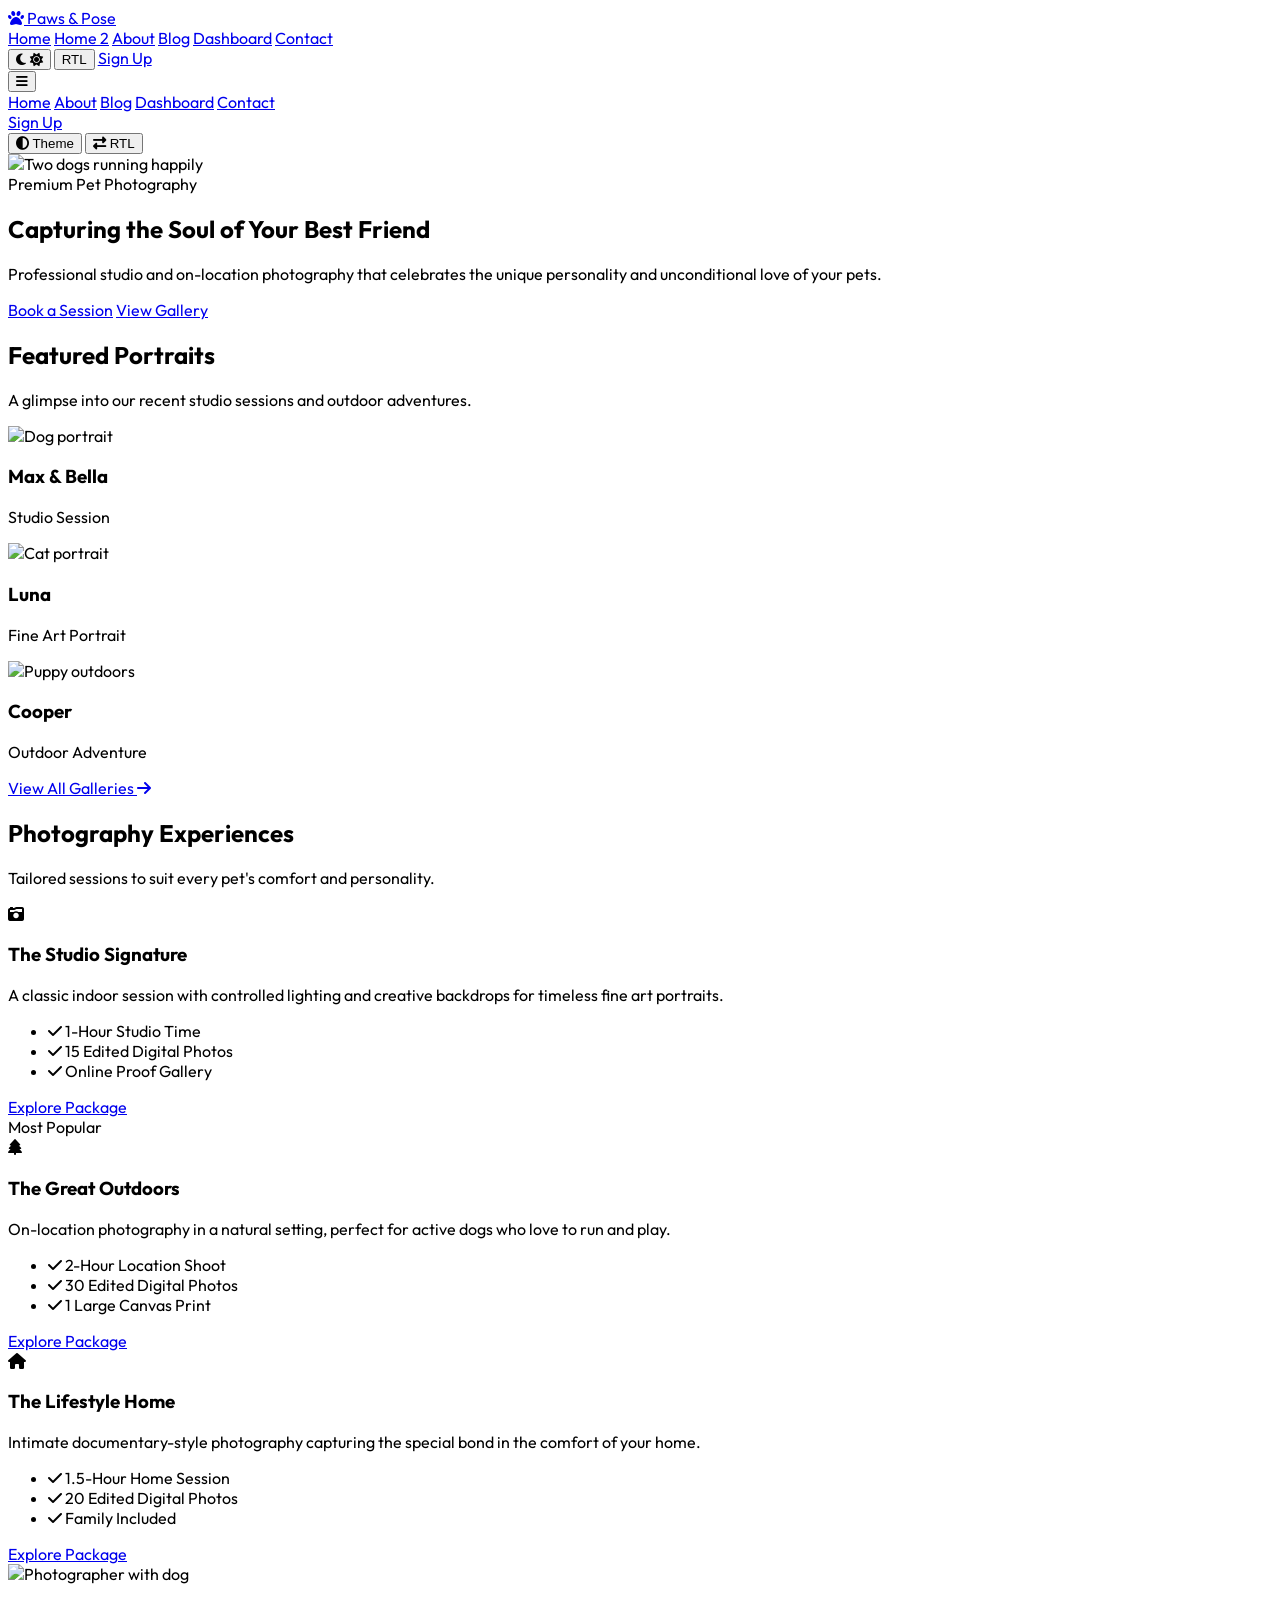
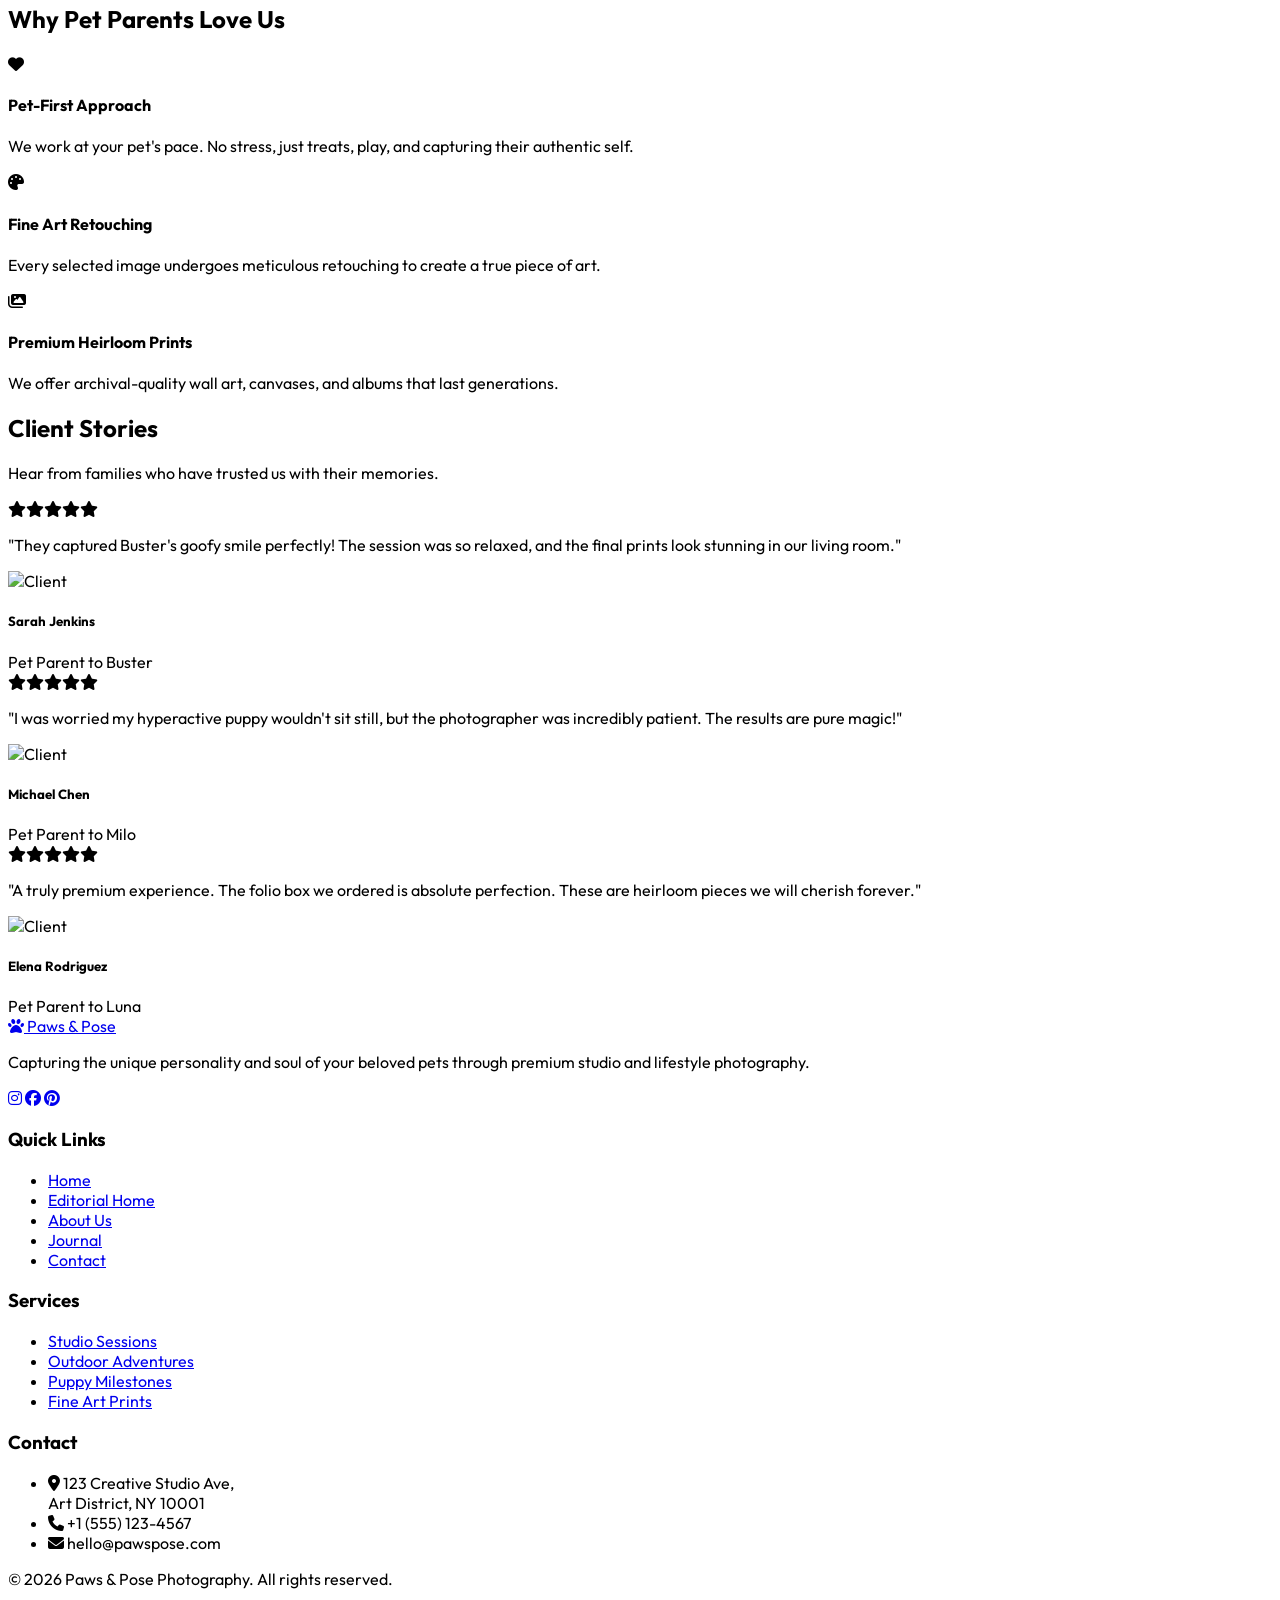
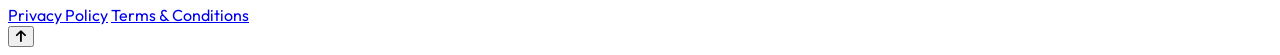
==== index.html @ 94a20cb4 "index" ====
<!DOCTYPE html>
<html lang="en">
<head>
    
    <meta charset="UTF-8">
    <meta name="viewport" content="width=device-width, initial-scale=1.0">
    <script src="https://cdn.tailwindcss.com"></script>
    <script>
        tailwind.config = {
            darkMode: 'class',
            theme: {
                extend: {
                    colors: {
                        studio: {
                            50: '#faf6f3',
                            100: '#f4ede6',
                            200: '#ebd9cd',
                            300: '#dfbcab',
                            400: '#cf9881',
                            500: '#c27b60',
                            600: '#b5644a',
                            700: '#98503b',
                            800: '#7f4433',
                            900: '#67392c',
                            950: '#361b14',
                        }
                    }
                }
            }
        }
    </script>
    <link rel="stylesheet" href="styles.css">
    <link rel="stylesheet" href="https://cdnjs.cloudflare.com/ajax/libs/font-awesome/6.4.0/css/all.min.css">

    <title>Home - Paws & Pose | Pet Photography Studio</title>
    <link rel="icon" type="image/svg+xml" href="favicon.svg">
</head>
<body class="bg-white dark:bg-neutral-900 text-gray-900 dark:text-gray-100 transition-colors pt-20">
    
    <header class="fixed w-full top-0 z-50 bg-white/90 dark:bg-neutral-900/90 backdrop-blur-md border-b border-gray-100 dark:border-neutral-800 transition-colors">
        <div class="max-w-7xl mx-auto px-4 sm:px-6 lg:px-8">
            <div class="flex justify-between h-20 items-center">
                <div class="flex-shrink-0 flex items-center">
                    <a href="index.html" class="flex items-center text-2xl font-bold text-studio-900 dark:text-studio-200">
                        <i class="fas fa-paw text-studio-500 mr-2 text-2xl"></i>
                        Paws & <span class="text-studio-500 ml-1">Pose</span>
                    </a>
                </div>
                <nav class="hidden md:flex space-x-8">
                    <a href="index.html" class="text-gray-600 dark:text-gray-300 hover:text-studio-500 dark:hover:text-studio-400 font-medium transition-colors">Home</a>
                    <a href="home-2.html" class="text-gray-600 dark:text-gray-300 hover:text-studio-500 dark:hover:text-studio-400 font-medium transition-colors">Home 2</a>
                    <a href="about.html" class="text-gray-600 dark:text-gray-300 hover:text-studio-500 dark:hover:text-studio-400 font-medium">About</a>
                    <a href="blog.html" class="text-gray-600 dark:text-gray-300 hover:text-studio-500 dark:hover:text-studio-400 font-medium">Blog</a>
                                        <a href="dashboard.html" class="text-gray-600 dark:text-gray-300 hover:text-studio-500 dark:hover:text-studio-400 font-medium">Dashboard</a>
                    <a href="contact.html" class="text-gray-600 dark:text-gray-300 hover:text-studio-500 dark:hover:text-studio-400 font-medium">Contact</a>
                </nav>
                <div class="hidden md:flex items-center space-x-4">
                    <button class="theme-toggle w-10 h-10 flex items-center justify-center text-gray-500 dark:text-gray-400 hover:text-studio-500 bg-white dark:bg-neutral-900 border border-gray-200 dark:border-neutral-700 shadow-sm hover:border-studio-300 dark:hover:border-studio-700 rounded-full transition-all focus:outline-none">
                        <i class="fas fa-moon text-lg dark:hidden"></i>
                        <i class="fas fa-sun text-lg hidden dark:block"></i>
                    </button>
                    <button class="rtl-toggle w-10 h-10 flex items-center justify-center text-gray-500 dark:text-gray-400 hover:text-studio-500 bg-white dark:bg-neutral-900 border border-gray-200 dark:border-neutral-700 shadow-sm hover:border-studio-300 dark:hover:border-studio-700 rounded-full font-bold text-xs transition-all focus:outline-none">RTL</button>
                    <a href="signup.html" class="bg-studio-600 hover:bg-studio-700 text-white px-5 py-2.5 rounded-full font-medium transition-colors">Sign Up</a>
                </div>
                <div class="md:hidden flex items-center">
                    <button id="mobile-menu-btn" class="text-gray-600 dark:text-gray-300 hover:text-studio-500 focus:outline-none">
                        <i class="fas fa-bars text-2xl"></i>
                    </button>
                </div>
            </div>
        </div>
        <!-- Mobile Menu -->
        <div id="mobile-menu" class="hidden md:hidden bg-white dark:bg-neutral-900 border-b border-gray-100 dark:border-neutral-800">
            <div class="px-4 pt-2 pb-6 space-y-1">
                <a href="index.html" class="block px-3 py-2 text-base font-medium text-gray-700 dark:text-gray-200 hover:bg-studio-50 hover:text-studio-600 dark:hover:bg-neutral-800 rounded-md">Home</a>
                
                    
                <a href="about.html" class="block px-3 py-2 text-base font-medium text-gray-700 dark:text-gray-200 hover:bg-studio-50 hover:text-studio-600 dark:hover:bg-neutral-800 rounded-md">About</a>
                <a href="blog.html" class="block px-3 py-2 text-base font-medium text-gray-700 dark:text-gray-200 hover:bg-studio-50 hover:text-studio-600 dark:hover:bg-neutral-800 rounded-md">Blog</a>
                                <a href="dashboard.html" class="block px-3 py-2 text-base font-medium text-gray-700 dark:text-gray-200 hover:bg-studio-50 hover:text-studio-600 dark:hover:bg-neutral-800 rounded-md">Dashboard</a>
                <a href="contact.html" class="block px-3 py-2 text-base font-medium text-gray-700 dark:text-gray-200 hover:bg-studio-50 hover:text-studio-600 dark:hover:bg-neutral-800 rounded-md">Contact</a>
                <div class="border-t border-gray-100 dark:border-neutral-800 pt-4 pb-2">
                    <a href="signup.html" class="block px-3 py-2 text-base font-medium text-studio-600 dark:text-studio-400 hover:bg-studio-50 rounded-md">Sign Up</a>
                </div>
                <div class="flex space-x-4 px-3 py-2">
                    <button class="theme-toggle w-10 h-10 flex items-center justify-center text-gray-500 dark:text-gray-400 hover:text-studio-500 bg-white dark:bg-neutral-900 border border-gray-200 dark:border-neutral-700 shadow-sm hover:border-studio-300 dark:hover:border-studio-700 rounded-full transition-all focus:outline-none"><i class="fas fa-adjust"></i> Theme</button>
                    <button class="rtl-toggle w-10 h-10 flex items-center justify-center text-gray-500 dark:text-gray-400 hover:text-studio-500 bg-white dark:bg-neutral-900 border border-gray-200 dark:border-neutral-700 shadow-sm hover:border-studio-300 dark:hover:border-studio-700 rounded-full font-bold text-xs transition-all focus:outline-none"><i class="fas fa-exchange-alt"></i> RTL</button>
                </div>
            </div>
        </div>
    </header>

    
    <main>
        <!-- Hero Section -->
        <section class="relative min-h-[90vh] flex items-center justify-center bg-studio-50 dark:bg-neutral-800 overflow-hidden">
            <div class="absolute inset-0">
                <img src="https://images.unsplash.com/photo-1548199973-03cce0bbc87b?ixlib=rb-4.0.3&auto=format&fit=crop&w=2000&q=80" alt="Two dogs running happily" class="w-full h-full object-cover opacity-90 dark:opacity-50">
                <div class="absolute inset-0 bg-gradient-to-r from-white/90 dark:from-neutral-900/90 to-transparent"></div>
            </div>
            <div class="relative z-10 max-w-7xl mx-auto px-4 sm:px-6 lg:px-8 w-full">
                <div class="max-w-2xl">
                    <span class="text-studio-600 dark:text-studio-400 font-semibold tracking-wider uppercase text-sm mb-4 block">Premium Pet Photography</span>
                    <h1 class="text-5xl md:text-7xl font-bold mb-6 text-neutral-900 dark:text-white leading-tight">Capturing the <span class="text-studio-600 dark:text-studio-400">Soul</span> of Your Best Friend</h1>
                    <p class="text-lg md:text-xl text-neutral-700 dark:text-gray-300 mb-10 leading-relaxed">Professional studio and on-location photography that celebrates the unique personality and unconditional love of your pets.</p>
                    <div class="flex flex-col sm:flex-row space-y-4 sm:space-y-0 sm:space-x-4">
                        <a href="dashboard.html" class="bg-studio-600 hover:bg-studio-700 text-white px-8 py-4 rounded-full font-semibold text-center transition-all shadow-lg shadow-studio-500/30">Book a Session</a>
                        <a href="#gallery" class="bg-white dark:bg-neutral-800 hover:bg-gray-50 dark:hover:bg-neutral-700 text-neutral-900 dark:text-white border border-gray-200 dark:border-neutral-700 px-8 py-4 rounded-full font-semibold text-center transition-all shadow-sm">View Gallery</a>
                    </div>
                </div>
            </div>
        </section>

        <!-- Featured Gallery -->
        <section id="gallery" class="py-24 bg-white dark:bg-neutral-900">
            <div class="max-w-7xl mx-auto px-4 sm:px-6 lg:px-8">
                <div class="text-center mb-16">
                    <h2 class="text-4xl font-bold mb-4">Featured Portraits</h2>
                    <p class="text-gray-600 dark:text-gray-400 max-w-2xl mx-auto">A glimpse into our recent studio sessions and outdoor adventures.</p>
                </div>
                <div class="grid grid-cols-1 md:grid-cols-2 lg:grid-cols-3 gap-8">
                    <div class="group relative rounded-3xl overflow-hidden aspect-[4/5] shadow-xl">
                        <img src="https://images.unsplash.com/photo-1583511655857-d19b40a7a54e?ixlib=rb-4.0.3&auto=format&fit=crop&w=800&q=80" alt="Dog portrait" class="w-full h-full object-cover transition-transform duration-700 group-hover:scale-105">
                        <div class="absolute inset-0 bg-gradient-to-t from-black/70 via-black/20 to-transparent opacity-0 group-hover:opacity-100 transition-opacity duration-300 flex flex-col justify-end p-8">
                            <h3 class="text-white text-2xl font-semibold mb-2">Max & Bella</h3>
                            <p class="text-gray-300">Studio Session</p>
                        </div>
                    </div>
                    <div class="group relative rounded-3xl overflow-hidden aspect-[4/5] shadow-xl">
                        <img src="https://images.unsplash.com/photo-1514888286974-6c03e2ca1dba?ixlib=rb-4.0.3&auto=format&fit=crop&w=800&q=80" alt="Cat portrait" class="w-full h-full object-cover transition-transform duration-700 group-hover:scale-105">
                        <div class="absolute inset-0 bg-gradient-to-t from-black/70 via-black/20 to-transparent opacity-0 group-hover:opacity-100 transition-opacity duration-300 flex flex-col justify-end p-8">
                            <h3 class="text-white text-2xl font-semibold mb-2">Luna</h3>
                            <p class="text-gray-300">Fine Art Portrait</p>
                        </div>
                    </div>
                    <div class="group relative rounded-3xl overflow-hidden aspect-[4/5] shadow-xl">
                        <img src="https://images.unsplash.com/photo-1583337130417-3346a1be7dee?ixlib=rb-4.0.3&auto=format&fit=crop&w=800&q=80" alt="Puppy outdoors" class="w-full h-full object-cover transition-transform duration-700 group-hover:scale-105">
                        <div class="absolute inset-0 bg-gradient-to-t from-black/70 via-black/20 to-transparent opacity-0 group-hover:opacity-100 transition-opacity duration-300 flex flex-col justify-end p-8">
                            <h3 class="text-white text-2xl font-semibold mb-2">Cooper</h3>
                            <p class="text-gray-300">Outdoor Adventure</p>
                        </div>
                    </div>
                </div>
                
                <div class="mt-16 text-center">
                    <a href="dashboard.html" class="inline-flex items-center px-8 py-4 text-lg font-medium rounded-full text-white bg-studio-600 hover:bg-studio-700 shadow-lg hover:shadow-xl transition-all duration-300 transform hover:-translate-y-1">
                        View All Galleries
                        <i class="fas fa-arrow-right ml-3"></i>
                    </a>
                </div>
            </div>
        </section>

        <!-- Sessions & Packages -->
        <section class="py-24 bg-studio-50 dark:bg-neutral-800">
            <div class="max-w-7xl mx-auto px-4 sm:px-6 lg:px-8">
                <div class="text-center mb-16">
                    <h2 class="text-4xl font-bold mb-4">Photography Experiences</h2>
                    <p class="text-gray-600 dark:text-gray-400 max-w-2xl mx-auto">Tailored sessions to suit every pet's comfort and personality.</p>
                </div>
                <div class="grid grid-cols-1 md:grid-cols-3 gap-8">
                    <div class="bg-white dark:bg-neutral-900 rounded-3xl p-10 shadow-lg border border-gray-100 dark:border-neutral-800 hover:-translate-y-2 transition-transform duration-300 flex flex-col h-full">
                        <div class="w-16 h-16 bg-studio-100 dark:bg-studio-900/30 rounded-2xl flex items-center justify-center mb-6">
                            <i class="fas fa-camera-retro text-2xl text-studio-600 dark:text-studio-400"></i>
                        </div>
                        <h3 class="text-2xl font-semibold mb-4">The Studio Signature</h3>
                        <p class="text-gray-600 dark:text-gray-400 mb-6">A classic indoor session with controlled lighting and creative backdrops for timeless fine art portraits.</p>
                        <ul class="space-y-3 mb-8 text-sm text-gray-700 dark:text-gray-300">
                            <li class="flex items-center"><i class="fas fa-check text-studio-500 mr-3"></i> 1-Hour Studio Time</li>
                            <li class="flex items-center"><i class="fas fa-check text-studio-500 mr-3"></i> 15 Edited Digital Photos</li>
                            <li class="flex items-center"><i class="fas fa-check text-studio-500 mr-3"></i> Online Proof Gallery</li>
                        </ul>
                        <a href="dashboard.html" class="block w-full py-3 px-4 mt-auto bg-gray-50 dark:bg-neutral-800 hover:bg-studio-50 text-center font-medium rounded-xl transition-colors text-studio-600 dark:text-studio-400 border border-gray-200 dark:border-neutral-700">Explore Package</a>
                    </div>
                    <div class="bg-neutral-900 dark:bg-neutral-950 rounded-3xl p-10 shadow-xl border border-neutral-800 relative hover:-translate-y-2 transition-transform duration-300 flex flex-col h-full">
                        <div class="absolute top-0 right-10 transform -translate-y-1/2">
                            <span class="bg-studio-500 text-white text-xs font-bold uppercase tracking-wider py-1 px-3 rounded-full">Most Popular</span>
                        </div>
                        <div class="w-16 h-16 bg-neutral-800 rounded-2xl flex items-center justify-center mb-6">
                            <i class="fas fa-tree text-2xl text-studio-400"></i>
                        </div>
                        <h3 class="text-2xl font-semibold mb-4 text-white">The Great Outdoors</h3>
                        <p class="text-gray-400 mb-6">On-location photography in a natural setting, perfect for active dogs who love to run and play.</p>
                        <ul class="space-y-3 mb-8 text-sm text-gray-300">
                            <li class="flex items-center"><i class="fas fa-check text-studio-400 mr-3"></i> 2-Hour Location Shoot</li>
                            <li class="flex items-center"><i class="fas fa-check text-studio-400 mr-3"></i> 30 Edited Digital Photos</li>
                            <li class="flex items-center"><i class="fas fa-check text-studio-400 mr-3"></i> 1 Large Canvas Print</li>
                        </ul>
                        <a href="dashboard.html" class="block w-full py-3 px-4 mt-auto bg-studio-600 hover:bg-studio-700 text-white text-center font-medium rounded-xl transition-colors">Explore Package</a>
                    </div>
                    <div class="bg-white dark:bg-neutral-900 rounded-3xl p-10 shadow-lg border border-gray-100 dark:border-neutral-800 hover:-translate-y-2 transition-transform duration-300 flex flex-col h-full">
                        <div class="w-16 h-16 bg-studio-100 dark:bg-studio-900/30 rounded-2xl flex items-center justify-center mb-6">
                            <i class="fas fa-home text-2xl text-studio-600 dark:text-studio-400"></i>
                        </div>
                        <h3 class="text-2xl font-semibold mb-4">The Lifestyle Home</h3>
                        <p class="text-gray-600 dark:text-gray-400 mb-6">Intimate documentary-style photography capturing the special bond in the comfort of your home.</p>
                        <ul class="space-y-3 mb-8 text-sm text-gray-700 dark:text-gray-300">
                            <li class="flex items-center"><i class="fas fa-check text-studio-500 mr-3"></i> 1.5-Hour Home Session</li>
                            <li class="flex items-center"><i class="fas fa-check text-studio-500 mr-3"></i> 20 Edited Digital Photos</li>
                            <li class="flex items-center"><i class="fas fa-check text-studio-500 mr-3"></i> Family Included</li>
                        </ul>
                        <a href="dashboard.html" class="block w-full py-3 px-4 mt-auto bg-gray-50 dark:bg-neutral-800 hover:bg-studio-50 text-center font-medium rounded-xl transition-colors text-studio-600 dark:text-studio-400 border border-gray-200 dark:border-neutral-700">Explore Package</a>
                    </div>
                </div>
            </div>
        </section>

        <!-- Why Choose Us -->
        <section class="py-24 bg-white dark:bg-neutral-900">
            <div class="max-w-7xl mx-auto px-4 sm:px-6 lg:px-8">
                <div class="flex flex-col lg:flex-row items-center gap-16">
                    <div class="w-full lg:w-1/2">
                        <img src="https://images.unsplash.com/photo-1601758124510-52d02ddb7cbd?ixlib=rb-4.0.3&auto=format&fit=crop&w=1000&q=80" alt="Photographer with dog" class="rounded-3xl shadow-2xl">
                    </div>
                    <div class="w-full lg:w-1/2 space-y-8">
                        <h2 class="text-4xl font-bold">Why Pet Parents Love Us</h2>
                        <div class="space-y-6">
                            <div class="flex">
                                <div class="flex-shrink-0 mt-1">
                                    <div class="w-12 h-12 bg-studio-100 dark:bg-studio-900/40 rounded-full flex items-center justify-center text-studio-600 dark:text-studio-400">
                                        <i class="fas fa-heart"></i>
                                    </div>
                                </div>
                                <div class="ml-6">
                                    <h4 class="text-xl font-semibold mb-2">Pet-First Approach</h4>
                                    <p class="text-gray-600 dark:text-gray-400">We work at your pet's pace. No stress, just treats, play, and capturing their authentic self.</p>
                                </div>
                            </div>
                            <div class="flex">
                                <div class="flex-shrink-0 mt-1">
                                    <div class="w-12 h-12 bg-studio-100 dark:bg-studio-900/40 rounded-full flex items-center justify-center text-studio-600 dark:text-studio-400">
                                        <i class="fas fa-palette"></i>
                                    </div>
                                </div>
                                <div class="ml-6">
                                    <h4 class="text-xl font-semibold mb-2">Fine Art Retouching</h4>
                                    <p class="text-gray-600 dark:text-gray-400">Every selected image undergoes meticulous retouching to create a true piece of art.</p>
                                </div>
                            </div>
                            <div class="flex">
                                <div class="flex-shrink-0 mt-1">
                                    <div class="w-12 h-12 bg-studio-100 dark:bg-studio-900/40 rounded-full flex items-center justify-center text-studio-600 dark:text-studio-400">
                                        <i class="fas fa-images"></i>
                                    </div>
                                </div>
                                <div class="ml-6">
                                    <h4 class="text-xl font-semibold mb-2">Premium Heirloom Prints</h4>
                                    <p class="text-gray-600 dark:text-gray-400">We offer archival-quality wall art, canvases, and albums that last generations.</p>
                                </div>
                            </div>
                        </div>
                    </div>
                </div>
            </div>
        </section>

        <!-- Testimonials -->
        <section class="py-24 bg-studio-50 dark:bg-neutral-800">
            <div class="max-w-7xl mx-auto px-4 sm:px-6 lg:px-8">
                <div class="text-center mb-16">
                    <h2 class="text-4xl font-bold mb-4">Client Stories</h2>
                    <p class="text-gray-600 dark:text-gray-400">Hear from families who have trusted us with their memories.</p>
                </div>
                <div class="grid grid-cols-1 md:grid-cols-2 lg:grid-cols-3 gap-8">
                    <div class="bg-white dark:bg-neutral-900 p-8 rounded-3xl shadow-sm border border-gray-100 dark:border-neutral-800 hover:-translate-y-1 transition-transform duration-300 flex flex-col">
                        <div class="text-studio-400 mb-6 flex space-x-1">
                            <i class="fas fa-star"></i><i class="fas fa-star"></i><i class="fas fa-star"></i><i class="fas fa-star"></i><i class="fas fa-star"></i>
                        </div>
                        <p class="text-gray-700 dark:text-gray-300 mb-8 italic">"They captured Buster's goofy smile perfectly! The session was so relaxed, and the final prints look stunning in our living room."</p>
                        <div class="flex items-center mt-auto">
                            <img src="https://images.unsplash.com/photo-1438761681033-6461ffad8d80?ixlib=rb-4.0.3&auto=format&fit=crop&w=150&q=80" alt="Client" class="w-12 h-12 rounded-full mr-4 object-cover">
                            <div>
                                <h5 class="font-semibold text-sm">Sarah Jenkins</h5>
                                <span class="text-gray-500 text-xs">Pet Parent to Buster</span>
                            </div>
                        </div>
                    </div>
                    <div class="bg-white dark:bg-neutral-900 p-8 rounded-3xl shadow-sm border border-gray-100 dark:border-neutral-800 hover:-translate-y-1 transition-transform duration-300 flex flex-col">
                        <div class="text-studio-400 mb-6 flex space-x-1">
                            <i class="fas fa-star"></i><i class="fas fa-star"></i><i class="fas fa-star"></i><i class="fas fa-star"></i><i class="fas fa-star"></i>
                        </div>
                        <p class="text-gray-700 dark:text-gray-300 mb-8 italic">"I was worried my hyperactive puppy wouldn't sit still, but the photographer was incredibly patient. The results are pure magic!"</p>
                        <div class="flex items-center mt-auto">
                            <img src="https://images.unsplash.com/photo-1500648767791-00dcc994a43e?ixlib=rb-4.0.3&auto=format&fit=crop&w=150&q=80" alt="Client" class="w-12 h-12 rounded-full mr-4 object-cover">
                            <div>
                                <h5 class="font-semibold text-sm">Michael Chen</h5>
                                <span class="text-gray-500 text-xs">Pet Parent to Milo</span>
                            </div>
                        </div>
                    </div>
                    <div class="bg-white dark:bg-neutral-900 p-8 rounded-3xl shadow-sm border border-gray-100 dark:border-neutral-800 hover:-translate-y-1 transition-transform duration-300 flex flex-col">
                        <div class="text-studio-400 mb-6 flex space-x-1">
                            <i class="fas fa-star"></i><i class="fas fa-star"></i><i class="fas fa-star"></i><i class="fas fa-star"></i><i class="fas fa-star"></i>
                        </div>
                        <p class="text-gray-700 dark:text-gray-300 mb-8 italic">"A truly premium experience. The folio box we ordered is absolute perfection. These are heirloom pieces we will cherish forever."</p>
                        <div class="flex items-center mt-auto">
                            <img src="https://images.unsplash.com/photo-1544005313-94ddf0286df2?ixlib=rb-4.0.3&auto=format&fit=crop&w=150&q=80" alt="Client" class="w-12 h-12 rounded-full mr-4 object-cover">
                            <div>
                                <h5 class="font-semibold text-sm">Elena Rodriguez</h5>
                                <span class="text-gray-500 text-xs">Pet Parent to Luna</span>
                            </div>
                        </div>
                    </div>
                </div>
            </div>
        </section>

    </main>
    
    
    <footer class="bg-neutral-900 text-white pt-16 pb-8 border-t border-neutral-800">
        <div class="max-w-7xl mx-auto px-4 sm:px-6 lg:px-8">
            <div class="grid grid-cols-1 md:grid-cols-4 gap-12">
                <div class="space-y-4">
                    <a href="index.html" class="flex items-center text-2xl font-bold text-white">
                        <i class="fas fa-paw text-studio-400 mr-2 text-2xl"></i>
                        Paws & <span class="text-studio-400 ml-1">Pose</span>
                    </a>
                    <p class="text-gray-400 text-sm leading-relaxed">
                        Capturing the unique personality and soul of your beloved pets through premium studio and lifestyle photography.
                    </p>
                    <div class="flex space-x-4">
                        <a href="#" class="text-gray-400 hover:text-white transition-colors"><i class="fab fa-instagram text-xl"></i></a>
                        <a href="#" class="text-gray-400 hover:text-white transition-colors"><i class="fab fa-facebook text-xl"></i></a>
                        <a href="#" class="text-gray-400 hover:text-white transition-colors"><i class="fab fa-pinterest text-xl"></i></a>
                    </div>
                </div>
                <div>
                    <h3 class="text-lg font-semibold mb-4">Quick Links</h3>
                    <ul class="space-y-2">
                        <li><a href="index.html" class="text-gray-400 hover:text-white transition-colors text-sm">Home</a>
                    </li>
                        <li><a href="home-2.html" class="text-gray-400 hover:text-white transition-colors text-sm">Editorial Home</a></li>
                        <li><a href="about.html" class="text-gray-400 hover:text-white transition-colors text-sm">About Us</a></li>
                        <li><a href="blog.html" class="text-gray-400 hover:text-white transition-colors text-sm">Journal</a></li>
                        <li><a href="contact.html" class="text-gray-400 hover:text-white transition-colors text-sm">Contact</a></li>
                    </ul>
                </div>
                <div>
                    <h3 class="text-lg font-semibold mb-4">Services</h3>
                    <ul class="space-y-2">
                        <li><a href="#" class="text-gray-400 hover:text-white transition-colors text-sm">Studio Sessions</a></li>
                        <li><a href="#" class="text-gray-400 hover:text-white transition-colors text-sm">Outdoor Adventures</a></li>
                        <li><a href="#" class="text-gray-400 hover:text-white transition-colors text-sm">Puppy Milestones</a></li>
                        <li><a href="#" class="text-gray-400 hover:text-white transition-colors text-sm">Fine Art Prints</a></li>
                    </ul>
                </div>
                <div>
                    <h3 class="text-lg font-semibold mb-4">Contact</h3>
                    <ul class="space-y-3">
                        <li class="flex items-start text-gray-400 text-sm">
                            <i class="fas fa-map-marker-alt mt-1 mr-3 text-studio-400"></i>
                            123 Creative Studio Ave,<br>Art District, NY 10001
                        </li>
                        <li class="flex items-center text-gray-400 text-sm">
                            <i class="fas fa-phone mr-3 text-studio-400"></i>
                            +1 (555) 123-4567
                        </li>
                        <li class="flex items-center text-gray-400 text-sm">
                            <i class="fas fa-envelope mr-3 text-studio-400"></i>
                            hello@pawspose.com
                        </li>
                    </ul>
                </div>
            </div>
            <div class="border-t border-neutral-800 mt-12 pt-8 flex flex-col md:flex-row justify-between items-center text-gray-500 text-sm">
                <p>&copy; 2026 Paws & Pose Photography. All rights reserved.</p>
                <div class="space-x-4 mt-4 md:mt-0">
                    <a href="#" class="hover:text-white">Privacy Policy</a>
                    <a href="#" class="hover:text-white">Terms & Conditions</a>
                </div>
            </div>
        </div>
    </footer>

    
    <button id="back-to-top" class="hidden fixed bottom-8 right-8 z-50 bg-studio-600 hover:bg-studio-700 text-white rounded-full w-12 h-12 flex items-center justify-center shadow-lg transition-transform hover:-translate-y-1 focus:outline-none">
        <i class="fas fa-arrow-up"></i>
    </button>
    <script src="script.js"></script>

</body>
</html>
---- styles.css ----
@import url('https://fonts.googleapis.com/css2?family=Outfit:wght@300;400;500;600;700&display=swap');
body {
    font-family: 'Outfit', sans-serif;
}
html {
    scroll-behavior: smooth;
}
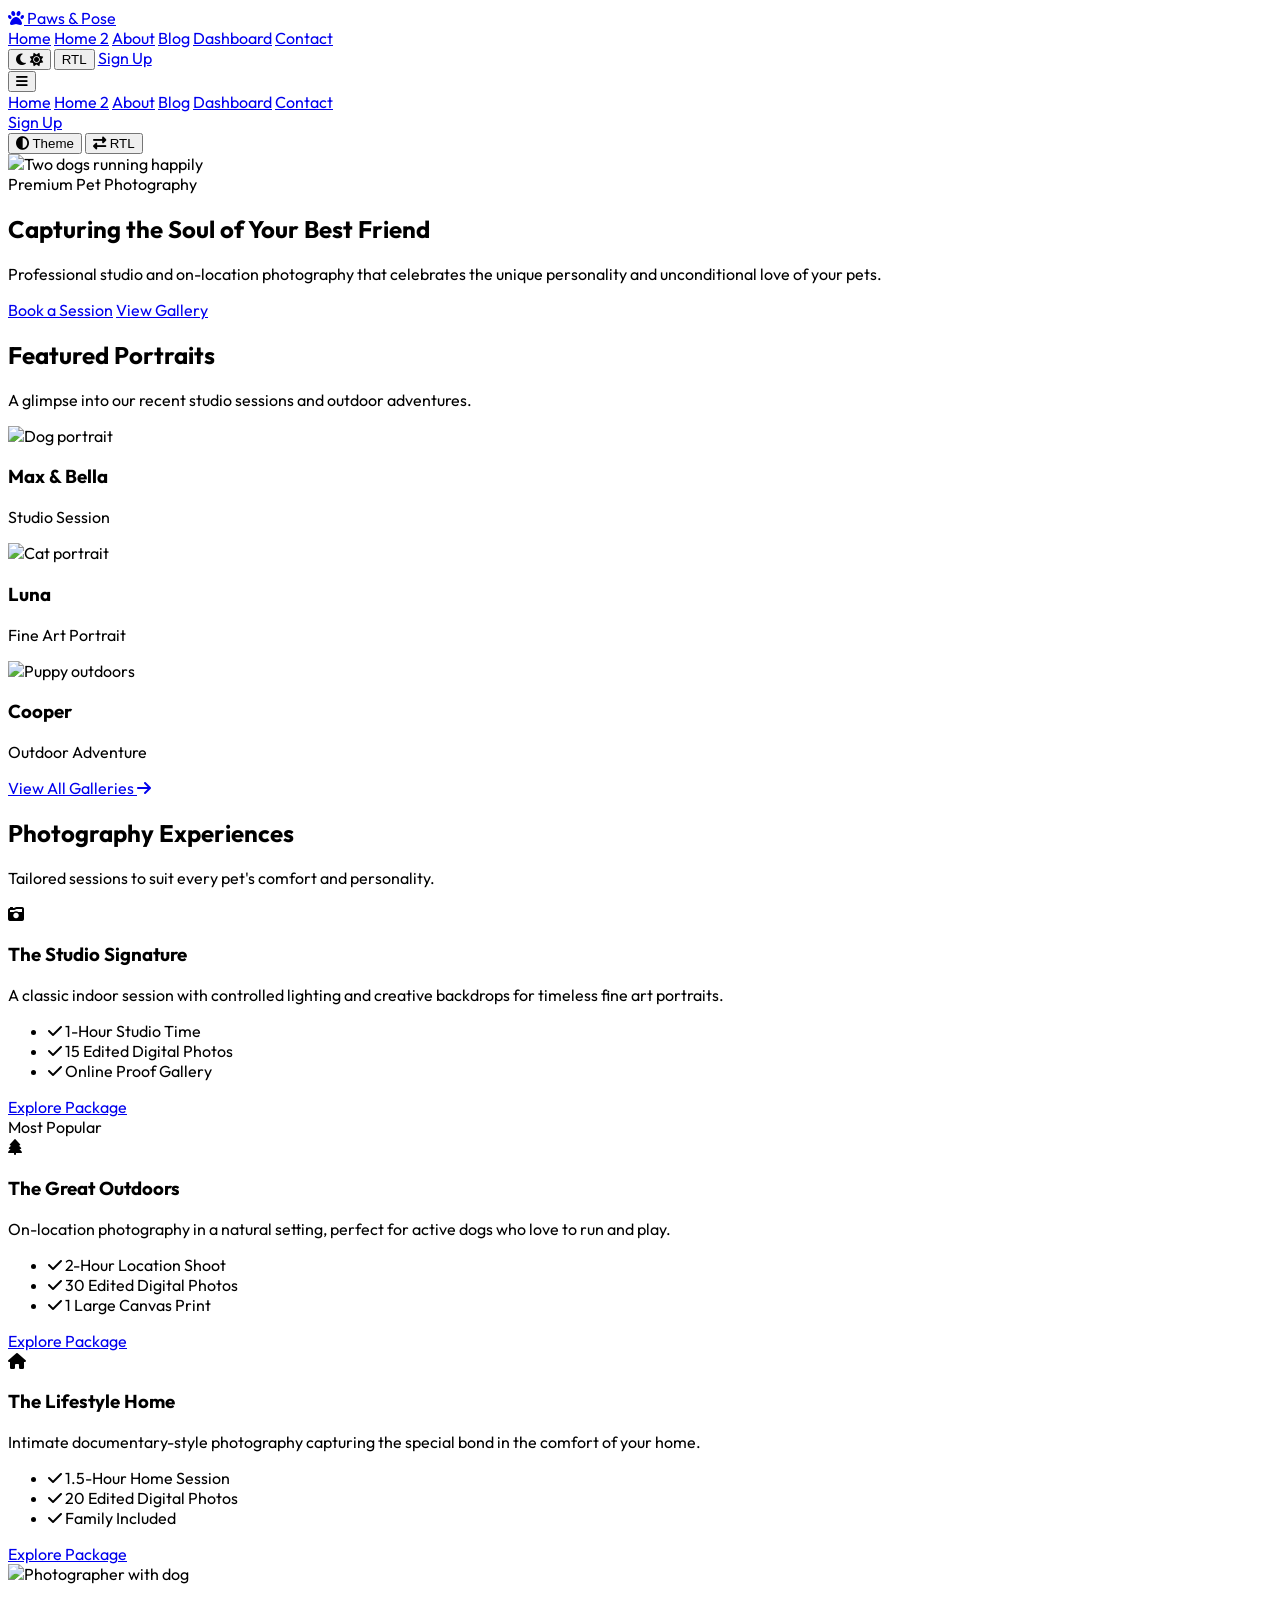
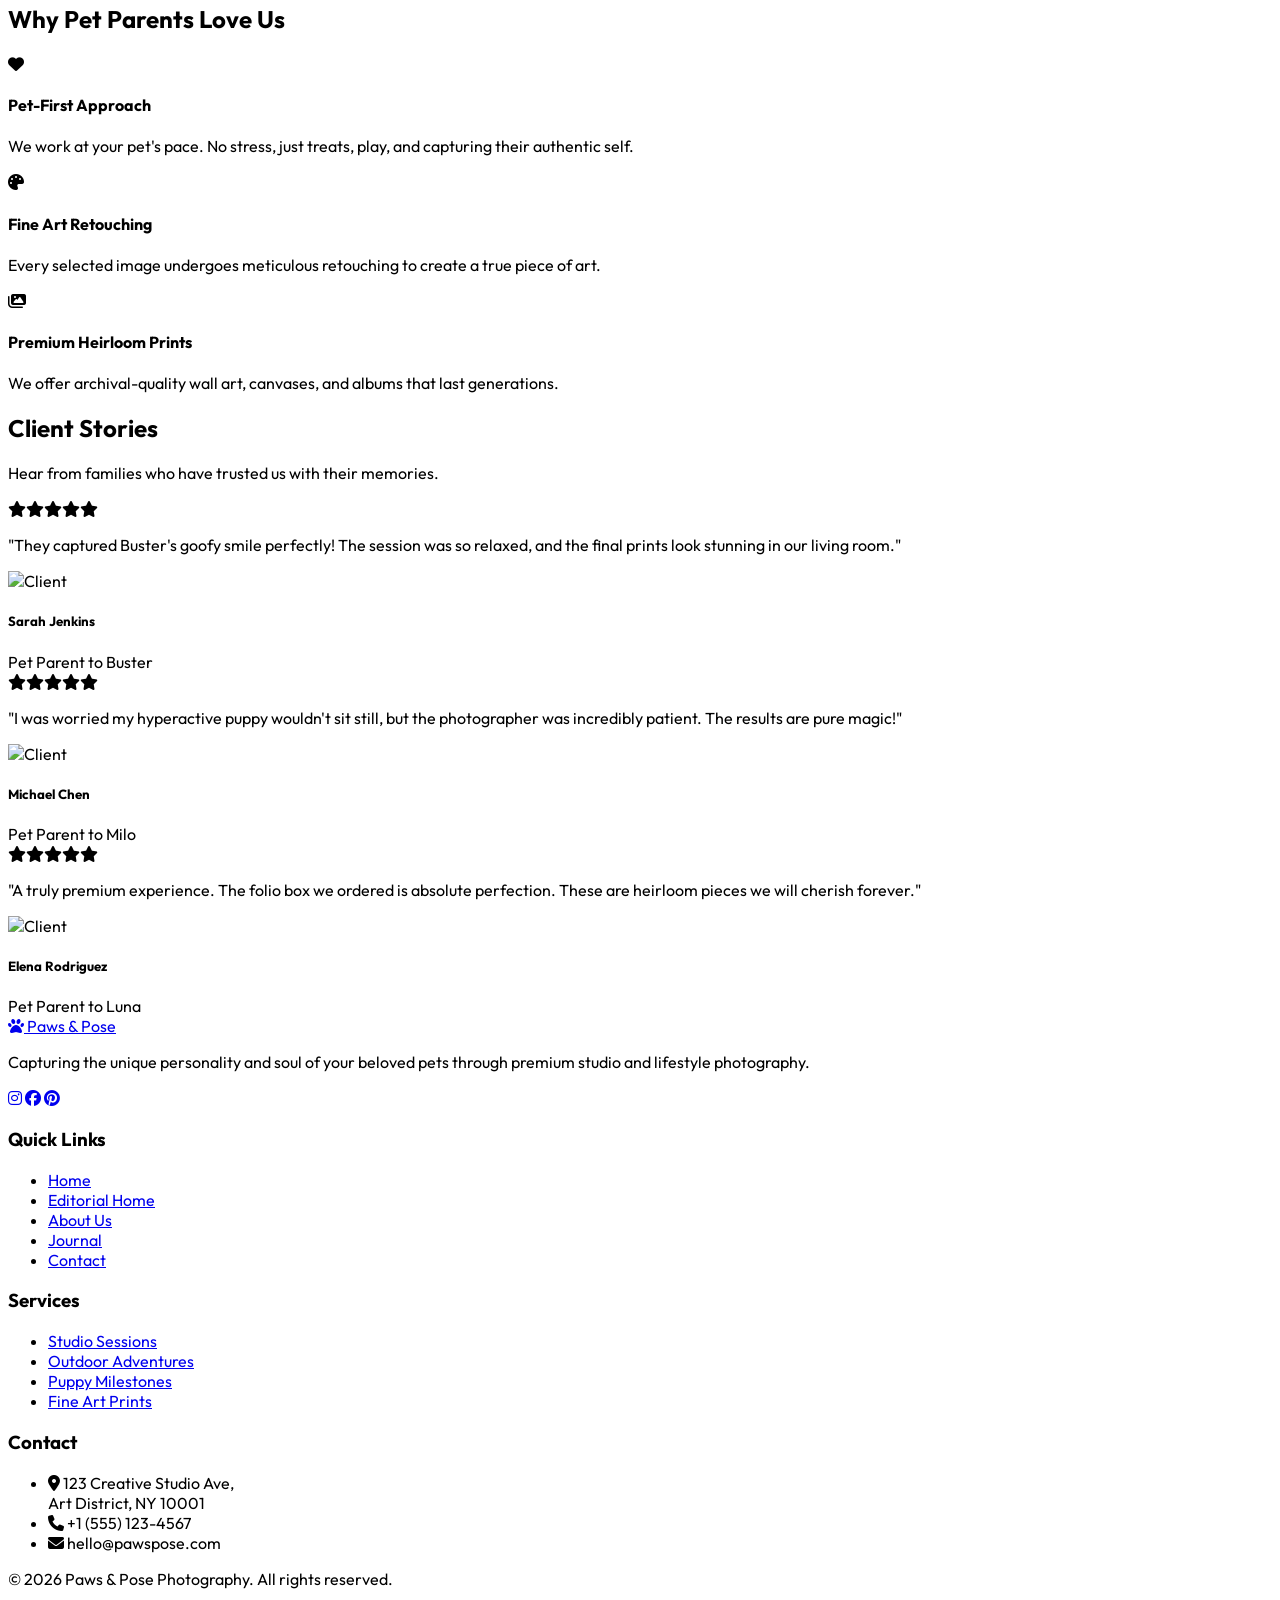
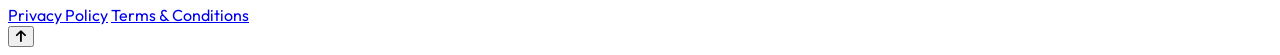
==== commit 8808b811: "index" ====
--- a/index.html
+++ b/index.html
@@ -42,11 +42,11 @@
             <div class="flex justify-between h-20 items-center">
                 <div class="flex-shrink-0 flex items-center">
                     <a href="index.html" class="flex items-center text-2xl font-bold text-studio-900 dark:text-studio-200">
-                        <i class="fas fa-paw text-studio-500 mr-2 text-2xl"></i>
-                        Paws & <span class="text-studio-500 ml-1">Pose</span>
+                        <i class="fas fa-paw text-studio-500 mr-2 rtl:ml-2 rtl:mr-0 text-2xl"></i>
+                        Paws & <span class="text-studio-500 ml-1 rtl:mr-1 rtl:ml-0">Pose</span>
                     </a>
                 </div>
-                <nav class="hidden md:flex space-x-8">
+                <nav class="hidden lg:flex gap-x-8">
                     <a href="index.html" class="text-gray-600 dark:text-gray-300 hover:text-studio-500 dark:hover:text-studio-400 font-medium transition-colors">Home</a>
                     <a href="home-2.html" class="text-gray-600 dark:text-gray-300 hover:text-studio-500 dark:hover:text-studio-400 font-medium transition-colors">Home 2</a>
                     <a href="about.html" class="text-gray-600 dark:text-gray-300 hover:text-studio-500 dark:hover:text-studio-400 font-medium">About</a>
@@ -54,15 +54,15 @@
                                         <a href="dashboard.html" class="text-gray-600 dark:text-gray-300 hover:text-studio-500 dark:hover:text-studio-400 font-medium">Dashboard</a>
                     <a href="contact.html" class="text-gray-600 dark:text-gray-300 hover:text-studio-500 dark:hover:text-studio-400 font-medium">Contact</a>
                 </nav>
-                <div class="hidden md:flex items-center space-x-4">
+                <div class="hidden lg:flex items-center gap-x-4">
                     <button class="theme-toggle w-10 h-10 flex items-center justify-center text-gray-500 dark:text-gray-400 hover:text-studio-500 bg-white dark:bg-neutral-900 border border-gray-200 dark:border-neutral-700 shadow-sm hover:border-studio-300 dark:hover:border-studio-700 rounded-full transition-all focus:outline-none">
                         <i class="fas fa-moon text-lg dark:hidden"></i>
                         <i class="fas fa-sun text-lg hidden dark:block"></i>
                     </button>
-                    <button class="rtl-toggle w-10 h-10 flex items-center justify-center text-gray-500 dark:text-gray-400 hover:text-studio-500 bg-white dark:bg-neutral-900 border border-gray-200 dark:border-neutral-700 shadow-sm hover:border-studio-300 dark:hover:border-studio-700 rounded-full font-bold text-xs transition-all focus:outline-none">RTL</button>
-                    <a href="signup.html" class="bg-studio-600 hover:bg-studio-700 text-white px-5 py-2.5 rounded-full font-medium transition-colors">Sign Up</a>
-                </div>
-                <div class="md:hidden flex items-center">
+                    <button class="rtl-toggle w-auto h-10 px-4 gap-x-2 flex items-center justify-center text-gray-500 dark:text-gray-400 hover:text-studio-500 bg-white dark:bg-neutral-900 border border-gray-200 dark:border-neutral-700 shadow-sm hover:border-studio-300 dark:hover:border-studio-700 rounded-full font-bold text-xs transition-all focus:outline-none">RTL</button>
+                    <a href="signup.html" class="bg-studio-600 hover:bg-studio-700 text-white px-5 py-2.5 rounded-full font-medium transition-colors whitespace-nowrap">Sign Up</a>
+                </div>
+                <div class="lg:hidden flex items-center">
                     <button id="mobile-menu-btn" class="text-gray-600 dark:text-gray-300 hover:text-studio-500 focus:outline-none">
                         <i class="fas fa-bars text-2xl"></i>
                     </button>
@@ -70,9 +70,10 @@
             </div>
         </div>
         <!-- Mobile Menu -->
-        <div id="mobile-menu" class="hidden md:hidden bg-white dark:bg-neutral-900 border-b border-gray-100 dark:border-neutral-800">
+        <div id="mobile-menu" class="hidden lg:hidden bg-white dark:bg-neutral-900 border-b border-gray-100 dark:border-neutral-800">
             <div class="px-4 pt-2 pb-6 space-y-1">
                 <a href="index.html" class="block px-3 py-2 text-base font-medium text-gray-700 dark:text-gray-200 hover:bg-studio-50 hover:text-studio-600 dark:hover:bg-neutral-800 rounded-md">Home</a>
+                <a href="home-2.html" class="block px-3 py-2 text-base font-medium text-gray-700 dark:text-gray-200 hover:bg-studio-50 hover:text-studio-600 dark:hover:bg-neutral-800 rounded-md">Home 2</a>
                 
                     
                 <a href="about.html" class="block px-3 py-2 text-base font-medium text-gray-700 dark:text-gray-200 hover:bg-studio-50 hover:text-studio-600 dark:hover:bg-neutral-800 rounded-md">About</a>
@@ -82,9 +83,9 @@
                 <div class="border-t border-gray-100 dark:border-neutral-800 pt-4 pb-2">
                     <a href="signup.html" class="block px-3 py-2 text-base font-medium text-studio-600 dark:text-studio-400 hover:bg-studio-50 rounded-md">Sign Up</a>
                 </div>
-                <div class="flex space-x-4 px-3 py-2">
-                    <button class="theme-toggle w-10 h-10 flex items-center justify-center text-gray-500 dark:text-gray-400 hover:text-studio-500 bg-white dark:bg-neutral-900 border border-gray-200 dark:border-neutral-700 shadow-sm hover:border-studio-300 dark:hover:border-studio-700 rounded-full transition-all focus:outline-none"><i class="fas fa-adjust"></i> Theme</button>
-                    <button class="rtl-toggle w-10 h-10 flex items-center justify-center text-gray-500 dark:text-gray-400 hover:text-studio-500 bg-white dark:bg-neutral-900 border border-gray-200 dark:border-neutral-700 shadow-sm hover:border-studio-300 dark:hover:border-studio-700 rounded-full font-bold text-xs transition-all focus:outline-none"><i class="fas fa-exchange-alt"></i> RTL</button>
+                <div class="flex gap-x-4 px-3 py-2">
+                    <button class="theme-toggle w-auto h-10 px-4 gap-x-2 flex items-center justify-center text-gray-500 dark:text-gray-400 hover:text-studio-500 bg-white dark:bg-neutral-900 border border-gray-200 dark:border-neutral-700 shadow-sm hover:border-studio-300 dark:hover:border-studio-700 rounded-full transition-all focus:outline-none"><i class="fas fa-adjust"></i> Theme</button>
+                    <button class="rtl-toggle w-auto h-10 px-4 gap-x-2 flex items-center justify-center text-gray-500 dark:text-gray-400 hover:text-studio-500 bg-white dark:bg-neutral-900 border border-gray-200 dark:border-neutral-700 shadow-sm hover:border-studio-300 dark:hover:border-studio-700 rounded-full font-bold text-xs transition-all focus:outline-none"><i class="fas fa-exchange-alt"></i> RTL</button>
                 </div>
             </div>
         </div>
@@ -103,8 +104,8 @@
                     <span class="text-studio-600 dark:text-studio-400 font-semibold tracking-wider uppercase text-sm mb-4 block">Premium Pet Photography</span>
                     <h1 class="text-5xl md:text-7xl font-bold mb-6 text-neutral-900 dark:text-white leading-tight">Capturing the <span class="text-studio-600 dark:text-studio-400">Soul</span> of Your Best Friend</h1>
                     <p class="text-lg md:text-xl text-neutral-700 dark:text-gray-300 mb-10 leading-relaxed">Professional studio and on-location photography that celebrates the unique personality and unconditional love of your pets.</p>
-                    <div class="flex flex-col sm:flex-row space-y-4 sm:space-y-0 sm:space-x-4">
-                        <a href="dashboard.html" class="bg-studio-600 hover:bg-studio-700 text-white px-8 py-4 rounded-full font-semibold text-center transition-all shadow-lg shadow-studio-500/30">Book a Session</a>
+                    <div class="flex flex-col sm:flex-row space-y-4 sm:space-y-0 sm:gap-x-4">
+                        <a href="dashboard.html" class="bg-studio-600 hover:bg-studio-700 text-white px-8 py-4 rounded-full font-semibold text-center transition-all shadow-lg shadow-studio-500/30 whitespace-nowrap">Book a Session</a>
                         <a href="#gallery" class="bg-white dark:bg-neutral-800 hover:bg-gray-50 dark:hover:bg-neutral-700 text-neutral-900 dark:text-white border border-gray-200 dark:border-neutral-700 px-8 py-4 rounded-full font-semibold text-center transition-all shadow-sm">View Gallery</a>
                     </div>
                 </div>
@@ -143,9 +144,9 @@
                 </div>
                 
                 <div class="mt-16 text-center">
-                    <a href="dashboard.html" class="inline-flex items-center px-8 py-4 text-lg font-medium rounded-full text-white bg-studio-600 hover:bg-studio-700 shadow-lg hover:shadow-xl transition-all duration-300 transform hover:-translate-y-1">
+                    <a href="dashboard.html" class="inline-flex items-center px-8 py-4 text-lg font-medium rounded-full text-white bg-studio-600 hover:bg-studio-700 shadow-lg hover:shadow-xl transition-all duration-300 transform hover:-translate-y-1 whitespace-nowrap">
                         View All Galleries
-                        <i class="fas fa-arrow-right ml-3"></i>
+                        <i class="fas fa-arrow-right ml-3 rtl:mr-3 rtl:ml-0"></i>
                     </a>
                 </div>
             </div>
@@ -158,19 +159,21 @@
                     <h2 class="text-4xl font-bold mb-4">Photography Experiences</h2>
                     <p class="text-gray-600 dark:text-gray-400 max-w-2xl mx-auto">Tailored sessions to suit every pet's comfort and personality.</p>
                 </div>
-                <div class="grid grid-cols-1 md:grid-cols-3 gap-8">
+                <div class="grid grid-cols-1 md:grid-cols-2 lg:grid-cols-3 gap-8">
                     <div class="bg-white dark:bg-neutral-900 rounded-3xl p-10 shadow-lg border border-gray-100 dark:border-neutral-800 hover:-translate-y-2 transition-transform duration-300 flex flex-col h-full">
                         <div class="w-16 h-16 bg-studio-100 dark:bg-studio-900/30 rounded-2xl flex items-center justify-center mb-6">
                             <i class="fas fa-camera-retro text-2xl text-studio-600 dark:text-studio-400"></i>
                         </div>
                         <h3 class="text-2xl font-semibold mb-4">The Studio Signature</h3>
-                        <p class="text-gray-600 dark:text-gray-400 mb-6">A classic indoor session with controlled lighting and creative backdrops for timeless fine art portraits.</p>
-                        <ul class="space-y-3 mb-8 text-sm text-gray-700 dark:text-gray-300">
-                            <li class="flex items-center"><i class="fas fa-check text-studio-500 mr-3"></i> 1-Hour Studio Time</li>
-                            <li class="flex items-center"><i class="fas fa-check text-studio-500 mr-3"></i> 15 Edited Digital Photos</li>
-                            <li class="flex items-center"><i class="fas fa-check text-studio-500 mr-3"></i> Online Proof Gallery</li>
+                        <div class="mt-auto w-full">
+                            <p class="text-gray-600 dark:text-gray-400 mb-6">A classic indoor session with controlled lighting and creative backdrops for timeless fine art portraits.</p>
+                            <ul class="space-y-3 mb-8 text-sm text-gray-700 dark:text-gray-300">
+                            <li class="flex items-center"><i class="fas fa-check text-studio-500 mr-3 rtl:ml-3 rtl:mr-0"></i> 1-Hour Studio Time</li>
+                            <li class="flex items-center"><i class="fas fa-check text-studio-500 mr-3 rtl:ml-3 rtl:mr-0"></i> 15 Edited Digital Photos</li>
+                            <li class="flex items-center"><i class="fas fa-check text-studio-500 mr-3 rtl:ml-3 rtl:mr-0"></i> Online Proof Gallery</li>
                         </ul>
-                        <a href="dashboard.html" class="block w-full py-3 px-4 mt-auto bg-gray-50 dark:bg-neutral-800 hover:bg-studio-50 text-center font-medium rounded-xl transition-colors text-studio-600 dark:text-studio-400 border border-gray-200 dark:border-neutral-700">Explore Package</a>
+                            <a href="dashboard.html" class="block w-full py-3 px-4 bg-gray-50 dark:bg-neutral-800 hover:bg-studio-50 text-center font-medium rounded-xl transition-colors text-studio-600 dark:text-studio-400 border border-gray-200 dark:border-neutral-700 whitespace-nowrap">Explore Package</a>
+                        </div>
                     </div>
                     <div class="bg-neutral-900 dark:bg-neutral-950 rounded-3xl p-10 shadow-xl border border-neutral-800 relative hover:-translate-y-2 transition-transform duration-300 flex flex-col h-full">
                         <div class="absolute top-0 right-10 transform -translate-y-1/2">
@@ -180,26 +183,30 @@
                             <i class="fas fa-tree text-2xl text-studio-400"></i>
                         </div>
                         <h3 class="text-2xl font-semibold mb-4 text-white">The Great Outdoors</h3>
-                        <p class="text-gray-400 mb-6">On-location photography in a natural setting, perfect for active dogs who love to run and play.</p>
-                        <ul class="space-y-3 mb-8 text-sm text-gray-300">
-                            <li class="flex items-center"><i class="fas fa-check text-studio-400 mr-3"></i> 2-Hour Location Shoot</li>
-                            <li class="flex items-center"><i class="fas fa-check text-studio-400 mr-3"></i> 30 Edited Digital Photos</li>
-                            <li class="flex items-center"><i class="fas fa-check text-studio-400 mr-3"></i> 1 Large Canvas Print</li>
+                        <div class="mt-auto w-full">
+                            <p class="text-gray-400 mb-6">On-location photography in a natural setting, perfect for active dogs who love to run and play.</p>
+                            <ul class="space-y-3 mb-8 text-sm text-gray-300">
+                            <li class="flex items-center"><i class="fas fa-check text-studio-400 mr-3 rtl:ml-3 rtl:mr-0"></i> 2-Hour Location Shoot</li>
+                            <li class="flex items-center"><i class="fas fa-check text-studio-400 mr-3 rtl:ml-3 rtl:mr-0"></i> 30 Edited Digital Photos</li>
+                            <li class="flex items-center"><i class="fas fa-check text-studio-400 mr-3 rtl:ml-3 rtl:mr-0"></i> 1 Large Canvas Print</li>
                         </ul>
-                        <a href="dashboard.html" class="block w-full py-3 px-4 mt-auto bg-studio-600 hover:bg-studio-700 text-white text-center font-medium rounded-xl transition-colors">Explore Package</a>
-                    </div>
-                    <div class="bg-white dark:bg-neutral-900 rounded-3xl p-10 shadow-lg border border-gray-100 dark:border-neutral-800 hover:-translate-y-2 transition-transform duration-300 flex flex-col h-full">
+                            <a href="dashboard.html" class="block w-full py-3 px-4 bg-studio-600 hover:bg-studio-700 text-white text-center font-medium rounded-xl transition-colors whitespace-nowrap">Explore Package</a>
+                        </div>
+                    </div>
+                    <div class="bg-white dark:bg-neutral-900 rounded-3xl p-10 shadow-lg border border-gray-100 dark:border-neutral-800 hover:-translate-y-2 transition-transform duration-300 flex flex-col h-full md:col-span-2 md:w-[calc(50%-1rem)] md:mx-auto lg:col-span-1 lg:w-full lg:mx-0">
                         <div class="w-16 h-16 bg-studio-100 dark:bg-studio-900/30 rounded-2xl flex items-center justify-center mb-6">
                             <i class="fas fa-home text-2xl text-studio-600 dark:text-studio-400"></i>
                         </div>
                         <h3 class="text-2xl font-semibold mb-4">The Lifestyle Home</h3>
-                        <p class="text-gray-600 dark:text-gray-400 mb-6">Intimate documentary-style photography capturing the special bond in the comfort of your home.</p>
-                        <ul class="space-y-3 mb-8 text-sm text-gray-700 dark:text-gray-300">
-                            <li class="flex items-center"><i class="fas fa-check text-studio-500 mr-3"></i> 1.5-Hour Home Session</li>
-                            <li class="flex items-center"><i class="fas fa-check text-studio-500 mr-3"></i> 20 Edited Digital Photos</li>
-                            <li class="flex items-center"><i class="fas fa-check text-studio-500 mr-3"></i> Family Included</li>
+                        <div class="mt-auto w-full">
+                            <p class="text-gray-600 dark:text-gray-400 mb-6">Intimate documentary-style photography capturing the special bond in the comfort of your home.</p>
+                            <ul class="space-y-3 mb-8 text-sm text-gray-700 dark:text-gray-300">
+                            <li class="flex items-center"><i class="fas fa-check text-studio-500 mr-3 rtl:ml-3 rtl:mr-0"></i> 1.5-Hour Home Session</li>
+                            <li class="flex items-center"><i class="fas fa-check text-studio-500 mr-3 rtl:ml-3 rtl:mr-0"></i> 20 Edited Digital Photos</li>
+                            <li class="flex items-center"><i class="fas fa-check text-studio-500 mr-3 rtl:ml-3 rtl:mr-0"></i> Family Included</li>
                         </ul>
-                        <a href="dashboard.html" class="block w-full py-3 px-4 mt-auto bg-gray-50 dark:bg-neutral-800 hover:bg-studio-50 text-center font-medium rounded-xl transition-colors text-studio-600 dark:text-studio-400 border border-gray-200 dark:border-neutral-700">Explore Package</a>
+                            <a href="dashboard.html" class="block w-full py-3 px-4 bg-gray-50 dark:bg-neutral-800 hover:bg-studio-50 text-center font-medium rounded-xl transition-colors text-studio-600 dark:text-studio-400 border border-gray-200 dark:border-neutral-700 whitespace-nowrap">Explore Package</a>
+                        </div>
                     </div>
                 </div>
             </div>
@@ -221,7 +228,7 @@
                                         <i class="fas fa-heart"></i>
                                     </div>
                                 </div>
-                                <div class="ml-6">
+                                <div class="ml-6 rtl:mr-6 rtl:ml-0">
                                     <h4 class="text-xl font-semibold mb-2">Pet-First Approach</h4>
                                     <p class="text-gray-600 dark:text-gray-400">We work at your pet's pace. No stress, just treats, play, and capturing their authentic self.</p>
                                 </div>
@@ -232,7 +239,7 @@
                                         <i class="fas fa-palette"></i>
                                     </div>
                                 </div>
-                                <div class="ml-6">
+                                <div class="ml-6 rtl:mr-6 rtl:ml-0">
                                     <h4 class="text-xl font-semibold mb-2">Fine Art Retouching</h4>
                                     <p class="text-gray-600 dark:text-gray-400">Every selected image undergoes meticulous retouching to create a true piece of art.</p>
                                 </div>
@@ -243,7 +250,7 @@
                                         <i class="fas fa-images"></i>
                                     </div>
                                 </div>
-                                <div class="ml-6">
+                                <div class="ml-6 rtl:mr-6 rtl:ml-0">
                                     <h4 class="text-xl font-semibold mb-2">Premium Heirloom Prints</h4>
                                     <p class="text-gray-600 dark:text-gray-400">We offer archival-quality wall art, canvases, and albums that last generations.</p>
                                 </div>
@@ -263,12 +270,12 @@
                 </div>
                 <div class="grid grid-cols-1 md:grid-cols-2 lg:grid-cols-3 gap-8">
                     <div class="bg-white dark:bg-neutral-900 p-8 rounded-3xl shadow-sm border border-gray-100 dark:border-neutral-800 hover:-translate-y-1 transition-transform duration-300 flex flex-col">
-                        <div class="text-studio-400 mb-6 flex space-x-1">
+                        <div class="text-studio-400 mb-6 flex gap-x-1">
                             <i class="fas fa-star"></i><i class="fas fa-star"></i><i class="fas fa-star"></i><i class="fas fa-star"></i><i class="fas fa-star"></i>
                         </div>
                         <p class="text-gray-700 dark:text-gray-300 mb-8 italic">"They captured Buster's goofy smile perfectly! The session was so relaxed, and the final prints look stunning in our living room."</p>
                         <div class="flex items-center mt-auto">
-                            <img src="https://images.unsplash.com/photo-1438761681033-6461ffad8d80?ixlib=rb-4.0.3&auto=format&fit=crop&w=150&q=80" alt="Client" class="w-12 h-12 rounded-full mr-4 object-cover">
+                            <img src="https://images.unsplash.com/photo-1438761681033-6461ffad8d80?ixlib=rb-4.0.3&auto=format&fit=crop&w=150&q=80" alt="Client" class="w-12 h-12 rounded-full mr-4 rtl:ml-4 rtl:mr-0 object-cover">
                             <div>
                                 <h5 class="font-semibold text-sm">Sarah Jenkins</h5>
                                 <span class="text-gray-500 text-xs">Pet Parent to Buster</span>
@@ -276,12 +283,12 @@
                         </div>
                     </div>
                     <div class="bg-white dark:bg-neutral-900 p-8 rounded-3xl shadow-sm border border-gray-100 dark:border-neutral-800 hover:-translate-y-1 transition-transform duration-300 flex flex-col">
-                        <div class="text-studio-400 mb-6 flex space-x-1">
+                        <div class="text-studio-400 mb-6 flex gap-x-1">
                             <i class="fas fa-star"></i><i class="fas fa-star"></i><i class="fas fa-star"></i><i class="fas fa-star"></i><i class="fas fa-star"></i>
                         </div>
                         <p class="text-gray-700 dark:text-gray-300 mb-8 italic">"I was worried my hyperactive puppy wouldn't sit still, but the photographer was incredibly patient. The results are pure magic!"</p>
                         <div class="flex items-center mt-auto">
-                            <img src="https://images.unsplash.com/photo-1500648767791-00dcc994a43e?ixlib=rb-4.0.3&auto=format&fit=crop&w=150&q=80" alt="Client" class="w-12 h-12 rounded-full mr-4 object-cover">
+                            <img src="https://images.unsplash.com/photo-1500648767791-00dcc994a43e?ixlib=rb-4.0.3&auto=format&fit=crop&w=150&q=80" alt="Client" class="w-12 h-12 rounded-full mr-4 rtl:ml-4 rtl:mr-0 object-cover">
                             <div>
                                 <h5 class="font-semibold text-sm">Michael Chen</h5>
                                 <span class="text-gray-500 text-xs">Pet Parent to Milo</span>
@@ -289,12 +296,12 @@
                         </div>
                     </div>
                     <div class="bg-white dark:bg-neutral-900 p-8 rounded-3xl shadow-sm border border-gray-100 dark:border-neutral-800 hover:-translate-y-1 transition-transform duration-300 flex flex-col">
-                        <div class="text-studio-400 mb-6 flex space-x-1">
+                        <div class="text-studio-400 mb-6 flex gap-x-1">
                             <i class="fas fa-star"></i><i class="fas fa-star"></i><i class="fas fa-star"></i><i class="fas fa-star"></i><i class="fas fa-star"></i>
                         </div>
                         <p class="text-gray-700 dark:text-gray-300 mb-8 italic">"A truly premium experience. The folio box we ordered is absolute perfection. These are heirloom pieces we will cherish forever."</p>
                         <div class="flex items-center mt-auto">
-                            <img src="https://images.unsplash.com/photo-1544005313-94ddf0286df2?ixlib=rb-4.0.3&auto=format&fit=crop&w=150&q=80" alt="Client" class="w-12 h-12 rounded-full mr-4 object-cover">
+                            <img src="https://images.unsplash.com/photo-1544005313-94ddf0286df2?ixlib=rb-4.0.3&auto=format&fit=crop&w=150&q=80" alt="Client" class="w-12 h-12 rounded-full mr-4 rtl:ml-4 rtl:mr-0 object-cover">
                             <div>
                                 <h5 class="font-semibold text-sm">Elena Rodriguez</h5>
                                 <span class="text-gray-500 text-xs">Pet Parent to Luna</span>
@@ -308,73 +315,73 @@
     </main>
     
     
-    <footer class="bg-neutral-900 text-white pt-16 pb-8 border-t border-neutral-800">
+    <footer class="bg-white dark:bg-neutral-900 text-neutral-900 dark:text-white pt-16 pb-8 border-t border-gray-100 dark:border-neutral-800 transition-colors">
         <div class="max-w-7xl mx-auto px-4 sm:px-6 lg:px-8">
             <div class="grid grid-cols-1 md:grid-cols-4 gap-12">
                 <div class="space-y-4">
-                    <a href="index.html" class="flex items-center text-2xl font-bold text-white">
-                        <i class="fas fa-paw text-studio-400 mr-2 text-2xl"></i>
-                        Paws & <span class="text-studio-400 ml-1">Pose</span>
+                    <a href="index.html" class="flex items-center text-2xl font-bold text-studio-900 dark:text-white">
+                        <i class="fas fa-paw text-studio-500 dark:text-studio-400 mr-2 rtl:ml-2 rtl:mr-0 text-2xl"></i>
+                        Paws & <span class="text-studio-500 dark:text-studio-400 ml-1 rtl:mr-1 rtl:ml-0">Pose</span>
                     </a>
-                    <p class="text-gray-400 text-sm leading-relaxed">
+                    <p class="text-gray-600 dark:text-gray-400 text-sm leading-relaxed">
                         Capturing the unique personality and soul of your beloved pets through premium studio and lifestyle photography.
                     </p>
-                    <div class="flex space-x-4">
-                        <a href="#" class="text-gray-400 hover:text-white transition-colors"><i class="fab fa-instagram text-xl"></i></a>
-                        <a href="#" class="text-gray-400 hover:text-white transition-colors"><i class="fab fa-facebook text-xl"></i></a>
-                        <a href="#" class="text-gray-400 hover:text-white transition-colors"><i class="fab fa-pinterest text-xl"></i></a>
+                    <div class="flex gap-x-4">
+                        <a href="#" class="text-gray-500 dark:text-gray-400 hover:text-studio-600 dark:hover:text-white transition-colors"><i class="fab fa-instagram text-xl"></i></a>
+                        <a href="#" class="text-gray-500 dark:text-gray-400 hover:text-studio-600 dark:hover:text-white transition-colors"><i class="fab fa-facebook text-xl"></i></a>
+                        <a href="#" class="text-gray-500 dark:text-gray-400 hover:text-studio-600 dark:hover:text-white transition-colors"><i class="fab fa-pinterest text-xl"></i></a>
                     </div>
                 </div>
                 <div>
                     <h3 class="text-lg font-semibold mb-4">Quick Links</h3>
                     <ul class="space-y-2">
-                        <li><a href="index.html" class="text-gray-400 hover:text-white transition-colors text-sm">Home</a>
+                        <li><a href="index.html" class="text-gray-500 dark:text-gray-400 hover:text-studio-600 dark:hover:text-white transition-colors text-sm">Home</a>
                     </li>
-                        <li><a href="home-2.html" class="text-gray-400 hover:text-white transition-colors text-sm">Editorial Home</a></li>
-                        <li><a href="about.html" class="text-gray-400 hover:text-white transition-colors text-sm">About Us</a></li>
-                        <li><a href="blog.html" class="text-gray-400 hover:text-white transition-colors text-sm">Journal</a></li>
-                        <li><a href="contact.html" class="text-gray-400 hover:text-white transition-colors text-sm">Contact</a></li>
+                        <li><a href="home-2.html" class="text-gray-500 dark:text-gray-400 hover:text-studio-600 dark:hover:text-white transition-colors text-sm">Editorial Home</a></li>
+                        <li><a href="about.html" class="text-gray-500 dark:text-gray-400 hover:text-studio-600 dark:hover:text-white transition-colors text-sm">About Us</a></li>
+                        <li><a href="blog.html" class="text-gray-500 dark:text-gray-400 hover:text-studio-600 dark:hover:text-white transition-colors text-sm">Journal</a></li>
+                        <li><a href="contact.html" class="text-gray-500 dark:text-gray-400 hover:text-studio-600 dark:hover:text-white transition-colors text-sm">Contact</a></li>
                     </ul>
                 </div>
                 <div>
                     <h3 class="text-lg font-semibold mb-4">Services</h3>
                     <ul class="space-y-2">
-                        <li><a href="#" class="text-gray-400 hover:text-white transition-colors text-sm">Studio Sessions</a></li>
-                        <li><a href="#" class="text-gray-400 hover:text-white transition-colors text-sm">Outdoor Adventures</a></li>
-                        <li><a href="#" class="text-gray-400 hover:text-white transition-colors text-sm">Puppy Milestones</a></li>
-                        <li><a href="#" class="text-gray-400 hover:text-white transition-colors text-sm">Fine Art Prints</a></li>
+                        <li><a href="#" class="text-gray-500 dark:text-gray-400 hover:text-studio-600 dark:hover:text-white transition-colors text-sm">Studio Sessions</a></li>
+                        <li><a href="#" class="text-gray-500 dark:text-gray-400 hover:text-studio-600 dark:hover:text-white transition-colors text-sm">Outdoor Adventures</a></li>
+                        <li><a href="#" class="text-gray-500 dark:text-gray-400 hover:text-studio-600 dark:hover:text-white transition-colors text-sm">Puppy Milestones</a></li>
+                        <li><a href="#" class="text-gray-500 dark:text-gray-400 hover:text-studio-600 dark:hover:text-white transition-colors text-sm">Fine Art Prints</a></li>
                     </ul>
                 </div>
                 <div>
                     <h3 class="text-lg font-semibold mb-4">Contact</h3>
                     <ul class="space-y-3">
-                        <li class="flex items-start text-gray-400 text-sm">
-                            <i class="fas fa-map-marker-alt mt-1 mr-3 text-studio-400"></i>
+                        <li class="flex items-start text-gray-600 dark:text-gray-400 text-sm">
+                            <i class="fas fa-map-marker-alt mt-1 mr-3 rtl:ml-3 rtl:mr-0 text-studio-500 dark:text-studio-400"></i>
                             123 Creative Studio Ave,<br>Art District, NY 10001
                         </li>
-                        <li class="flex items-center text-gray-400 text-sm">
-                            <i class="fas fa-phone mr-3 text-studio-400"></i>
+                        <li class="flex items-center text-gray-600 dark:text-gray-400 text-sm">
+                            <i class="fas fa-phone mr-3 rtl:ml-3 rtl:mr-0 text-studio-500 dark:text-studio-400"></i>
                             +1 (555) 123-4567
                         </li>
-                        <li class="flex items-center text-gray-400 text-sm">
-                            <i class="fas fa-envelope mr-3 text-studio-400"></i>
+                        <li class="flex items-center text-gray-600 dark:text-gray-400 text-sm">
+                            <i class="fas fa-envelope mr-3 rtl:ml-3 rtl:mr-0 text-studio-500 dark:text-studio-400"></i>
                             hello@pawspose.com
                         </li>
                     </ul>
                 </div>
             </div>
-            <div class="border-t border-neutral-800 mt-12 pt-8 flex flex-col md:flex-row justify-between items-center text-gray-500 text-sm">
+            <div class="border-t border-gray-200 dark:border-neutral-800 mt-12 pt-8 flex flex-col md:flex-row justify-between items-center text-gray-500 dark:text-gray-400 text-sm">
                 <p>&copy; 2026 Paws & Pose Photography. All rights reserved.</p>
-                <div class="space-x-4 mt-4 md:mt-0">
-                    <a href="#" class="hover:text-white">Privacy Policy</a>
-                    <a href="#" class="hover:text-white">Terms & Conditions</a>
+                <div class="flex gap-x-4 mt-4 md:mt-0">
+                    <a href="#" class="text-gray-500 dark:text-gray-400 hover:text-studio-600 dark:hover:text-white">Privacy Policy</a>
+                    <a href="#" class="text-gray-500 dark:text-gray-400 hover:text-studio-600 dark:hover:text-white">Terms & Conditions</a>
                 </div>
             </div>
         </div>
     </footer>
 
     
-    <button id="back-to-top" class="hidden fixed bottom-8 right-8 z-50 bg-studio-600 hover:bg-studio-700 text-white rounded-full w-12 h-12 flex items-center justify-center shadow-lg transition-transform hover:-translate-y-1 focus:outline-none">
+    <button id="back-to-top" class="hidden fixed bottom-8 right-8 z-50 bg-studio-600 hover:bg-studio-700 text-white rounded-full w-12 h-12 flex items-center justify-center shadow-lg transition-transform hover:-translate-y-1 focus:outline-none whitespace-nowrap">
         <i class="fas fa-arrow-up"></i>
     </button>
     <script src="script.js"></script>
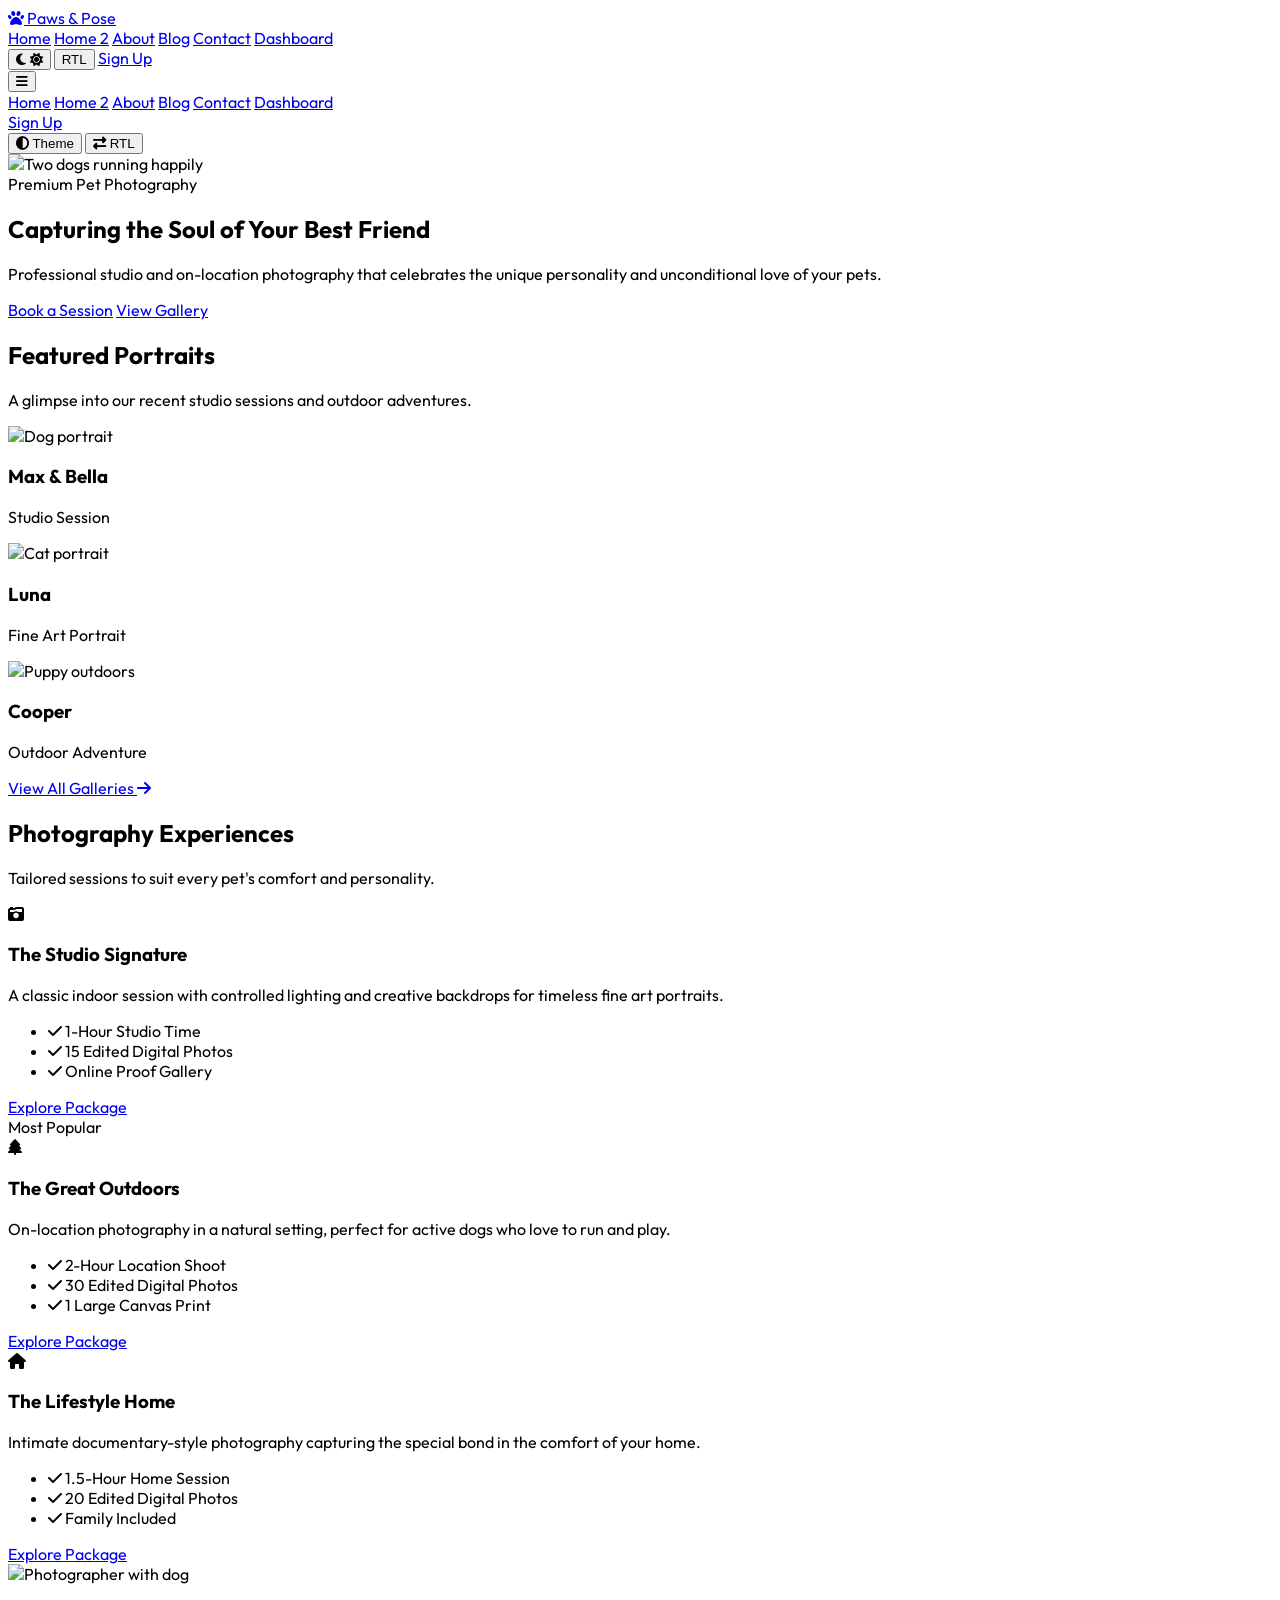
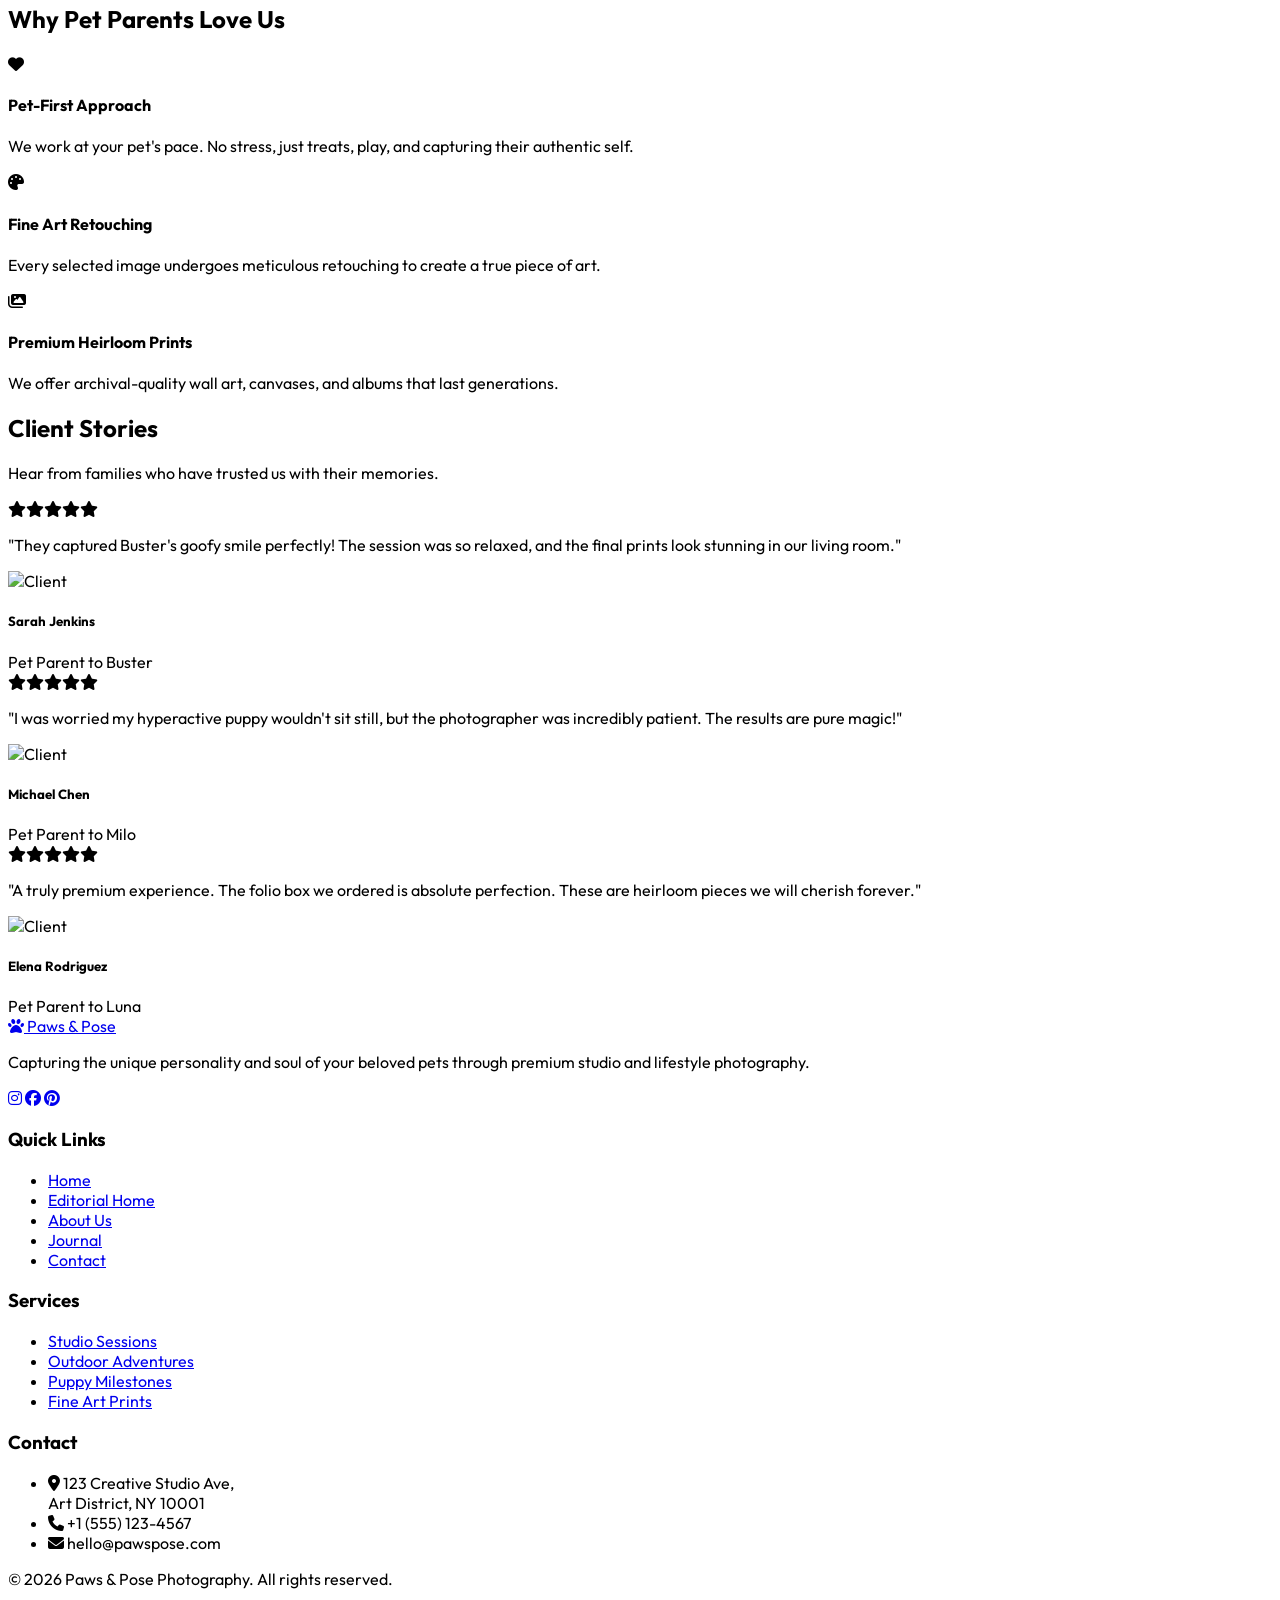
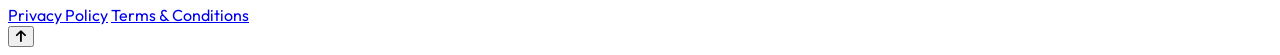
==== commit 5372ff35: "index" ====
--- a/index.html
+++ b/index.html
@@ -51,8 +51,8 @@
                     <a href="home-2.html" class="text-gray-600 dark:text-gray-300 hover:text-studio-500 dark:hover:text-studio-400 font-medium transition-colors">Home 2</a>
                     <a href="about.html" class="text-gray-600 dark:text-gray-300 hover:text-studio-500 dark:hover:text-studio-400 font-medium">About</a>
                     <a href="blog.html" class="text-gray-600 dark:text-gray-300 hover:text-studio-500 dark:hover:text-studio-400 font-medium">Blog</a>
-                                        <a href="dashboard.html" class="text-gray-600 dark:text-gray-300 hover:text-studio-500 dark:hover:text-studio-400 font-medium">Dashboard</a>
                     <a href="contact.html" class="text-gray-600 dark:text-gray-300 hover:text-studio-500 dark:hover:text-studio-400 font-medium">Contact</a>
+                    <a href="dashboard.html" class="text-gray-600 dark:text-gray-300 hover:text-studio-500 dark:hover:text-studio-400 font-medium">Dashboard</a>
                 </nav>
                 <div class="hidden lg:flex items-center gap-x-4">
                     <button class="theme-toggle w-10 h-10 flex items-center justify-center text-gray-500 dark:text-gray-400 hover:text-studio-500 bg-white dark:bg-neutral-900 border border-gray-200 dark:border-neutral-700 shadow-sm hover:border-studio-300 dark:hover:border-studio-700 rounded-full transition-all focus:outline-none">
@@ -78,8 +78,8 @@
                     
                 <a href="about.html" class="block px-3 py-2 text-base font-medium text-gray-700 dark:text-gray-200 hover:bg-studio-50 hover:text-studio-600 dark:hover:bg-neutral-800 rounded-md">About</a>
                 <a href="blog.html" class="block px-3 py-2 text-base font-medium text-gray-700 dark:text-gray-200 hover:bg-studio-50 hover:text-studio-600 dark:hover:bg-neutral-800 rounded-md">Blog</a>
-                                <a href="dashboard.html" class="block px-3 py-2 text-base font-medium text-gray-700 dark:text-gray-200 hover:bg-studio-50 hover:text-studio-600 dark:hover:bg-neutral-800 rounded-md">Dashboard</a>
-                <a href="contact.html" class="block px-3 py-2 text-base font-medium text-gray-700 dark:text-gray-200 hover:bg-studio-50 hover:text-studio-600 dark:hover:bg-neutral-800 rounded-md">Contact</a>
+                    <a href="contact.html" class="block px-3 py-2 text-base font-medium text-gray-700 dark:text-gray-200 hover:bg-studio-50 hover:text-studio-600 dark:hover:bg-neutral-800 rounded-md">Contact</a>
+                    <a href="dashboard.html" class="block px-3 py-2 text-base font-medium text-gray-700 dark:text-gray-200 hover:bg-studio-50 hover:text-studio-600 dark:hover:bg-neutral-800 rounded-md">Dashboard</a>
                 <div class="border-t border-gray-100 dark:border-neutral-800 pt-4 pb-2">
                     <a href="signup.html" class="block px-3 py-2 text-base font-medium text-studio-600 dark:text-studio-400 hover:bg-studio-50 rounded-md">Sign Up</a>
                 </div>
@@ -105,7 +105,7 @@
                     <h1 class="text-5xl md:text-7xl font-bold mb-6 text-neutral-900 dark:text-white leading-tight">Capturing the <span class="text-studio-600 dark:text-studio-400">Soul</span> of Your Best Friend</h1>
                     <p class="text-lg md:text-xl text-neutral-700 dark:text-gray-300 mb-10 leading-relaxed">Professional studio and on-location photography that celebrates the unique personality and unconditional love of your pets.</p>
                     <div class="flex flex-col sm:flex-row space-y-4 sm:space-y-0 sm:gap-x-4">
-                        <a href="dashboard.html" class="bg-studio-600 hover:bg-studio-700 text-white px-8 py-4 rounded-full font-semibold text-center transition-all shadow-lg shadow-studio-500/30 whitespace-nowrap">Book a Session</a>
+                    <a href="dashboard.html" class="bg-studio-600 hover:bg-studio-700 text-white px-8 py-4 rounded-full font-semibold text-center transition-all shadow-lg shadow-studio-500/30 whitespace-nowrap">Book a Session</a>
                         <a href="#gallery" class="bg-white dark:bg-neutral-800 hover:bg-gray-50 dark:hover:bg-neutral-700 text-neutral-900 dark:text-white border border-gray-200 dark:border-neutral-700 px-8 py-4 rounded-full font-semibold text-center transition-all shadow-sm">View Gallery</a>
                     </div>
                 </div>
@@ -134,7 +134,7 @@
                             <p class="text-gray-300">Fine Art Portrait</p>
                         </div>
                     </div>
-                    <div class="group relative rounded-3xl overflow-hidden aspect-[4/5] shadow-xl">
+                    <div class="group relative rounded-3xl overflow-hidden aspect-[4/5] shadow-xl md:col-span-2 md:w-[calc(50%-1rem)] md:mx-auto lg:col-span-1 lg:w-full lg:mx-0">
                         <img src="https://images.unsplash.com/photo-1583337130417-3346a1be7dee?ixlib=rb-4.0.3&auto=format&fit=crop&w=800&q=80" alt="Puppy outdoors" class="w-full h-full object-cover transition-transform duration-700 group-hover:scale-105">
                         <div class="absolute inset-0 bg-gradient-to-t from-black/70 via-black/20 to-transparent opacity-0 group-hover:opacity-100 transition-opacity duration-300 flex flex-col justify-end p-8">
                             <h3 class="text-white text-2xl font-semibold mb-2">Cooper</h3>
@@ -172,7 +172,7 @@
                             <li class="flex items-center"><i class="fas fa-check text-studio-500 mr-3 rtl:ml-3 rtl:mr-0"></i> 15 Edited Digital Photos</li>
                             <li class="flex items-center"><i class="fas fa-check text-studio-500 mr-3 rtl:ml-3 rtl:mr-0"></i> Online Proof Gallery</li>
                         </ul>
-                            <a href="dashboard.html" class="block w-full py-3 px-4 bg-gray-50 dark:bg-neutral-800 hover:bg-studio-50 text-center font-medium rounded-xl transition-colors text-studio-600 dark:text-studio-400 border border-gray-200 dark:border-neutral-700 whitespace-nowrap">Explore Package</a>
+                    <a href="dashboard.html" class="block w-full py-3 px-4 bg-gray-50 dark:bg-neutral-800 hover:bg-studio-50 text-center font-medium rounded-xl transition-colors text-studio-600 dark:text-studio-400 border border-gray-200 dark:border-neutral-700 whitespace-nowrap">Explore Package</a>
                         </div>
                     </div>
                     <div class="bg-neutral-900 dark:bg-neutral-950 rounded-3xl p-10 shadow-xl border border-neutral-800 relative hover:-translate-y-2 transition-transform duration-300 flex flex-col h-full">
@@ -190,7 +190,7 @@
                             <li class="flex items-center"><i class="fas fa-check text-studio-400 mr-3 rtl:ml-3 rtl:mr-0"></i> 30 Edited Digital Photos</li>
                             <li class="flex items-center"><i class="fas fa-check text-studio-400 mr-3 rtl:ml-3 rtl:mr-0"></i> 1 Large Canvas Print</li>
                         </ul>
-                            <a href="dashboard.html" class="block w-full py-3 px-4 bg-studio-600 hover:bg-studio-700 text-white text-center font-medium rounded-xl transition-colors whitespace-nowrap">Explore Package</a>
+                    <a href="dashboard.html" class="block w-full py-3 px-4 bg-studio-600 hover:bg-studio-700 text-white text-center font-medium rounded-xl transition-colors whitespace-nowrap">Explore Package</a>
                         </div>
                     </div>
                     <div class="bg-white dark:bg-neutral-900 rounded-3xl p-10 shadow-lg border border-gray-100 dark:border-neutral-800 hover:-translate-y-2 transition-transform duration-300 flex flex-col h-full md:col-span-2 md:w-[calc(50%-1rem)] md:mx-auto lg:col-span-1 lg:w-full lg:mx-0">
@@ -205,7 +205,7 @@
                             <li class="flex items-center"><i class="fas fa-check text-studio-500 mr-3 rtl:ml-3 rtl:mr-0"></i> 20 Edited Digital Photos</li>
                             <li class="flex items-center"><i class="fas fa-check text-studio-500 mr-3 rtl:ml-3 rtl:mr-0"></i> Family Included</li>
                         </ul>
-                            <a href="dashboard.html" class="block w-full py-3 px-4 bg-gray-50 dark:bg-neutral-800 hover:bg-studio-50 text-center font-medium rounded-xl transition-colors text-studio-600 dark:text-studio-400 border border-gray-200 dark:border-neutral-700 whitespace-nowrap">Explore Package</a>
+                    <a href="dashboard.html" class="block w-full py-3 px-4 bg-gray-50 dark:bg-neutral-800 hover:bg-studio-50 text-center font-medium rounded-xl transition-colors text-studio-600 dark:text-studio-400 border border-gray-200 dark:border-neutral-700 whitespace-nowrap">Explore Package</a>
                         </div>
                     </div>
                 </div>
@@ -295,7 +295,7 @@
                             </div>
                         </div>
                     </div>
-                    <div class="bg-white dark:bg-neutral-900 p-8 rounded-3xl shadow-sm border border-gray-100 dark:border-neutral-800 hover:-translate-y-1 transition-transform duration-300 flex flex-col">
+                    <div class="bg-white dark:bg-neutral-900 p-8 rounded-3xl shadow-sm border border-gray-100 dark:border-neutral-800 hover:-translate-y-1 transition-transform duration-300 flex flex-col md:col-span-2 md:w-[calc(50%-1rem)] md:mx-auto lg:col-span-1 lg:w-full lg:mx-0">
                         <div class="text-studio-400 mb-6 flex gap-x-1">
                             <i class="fas fa-star"></i><i class="fas fa-star"></i><i class="fas fa-star"></i><i class="fas fa-star"></i><i class="fas fa-star"></i>
                         </div>
